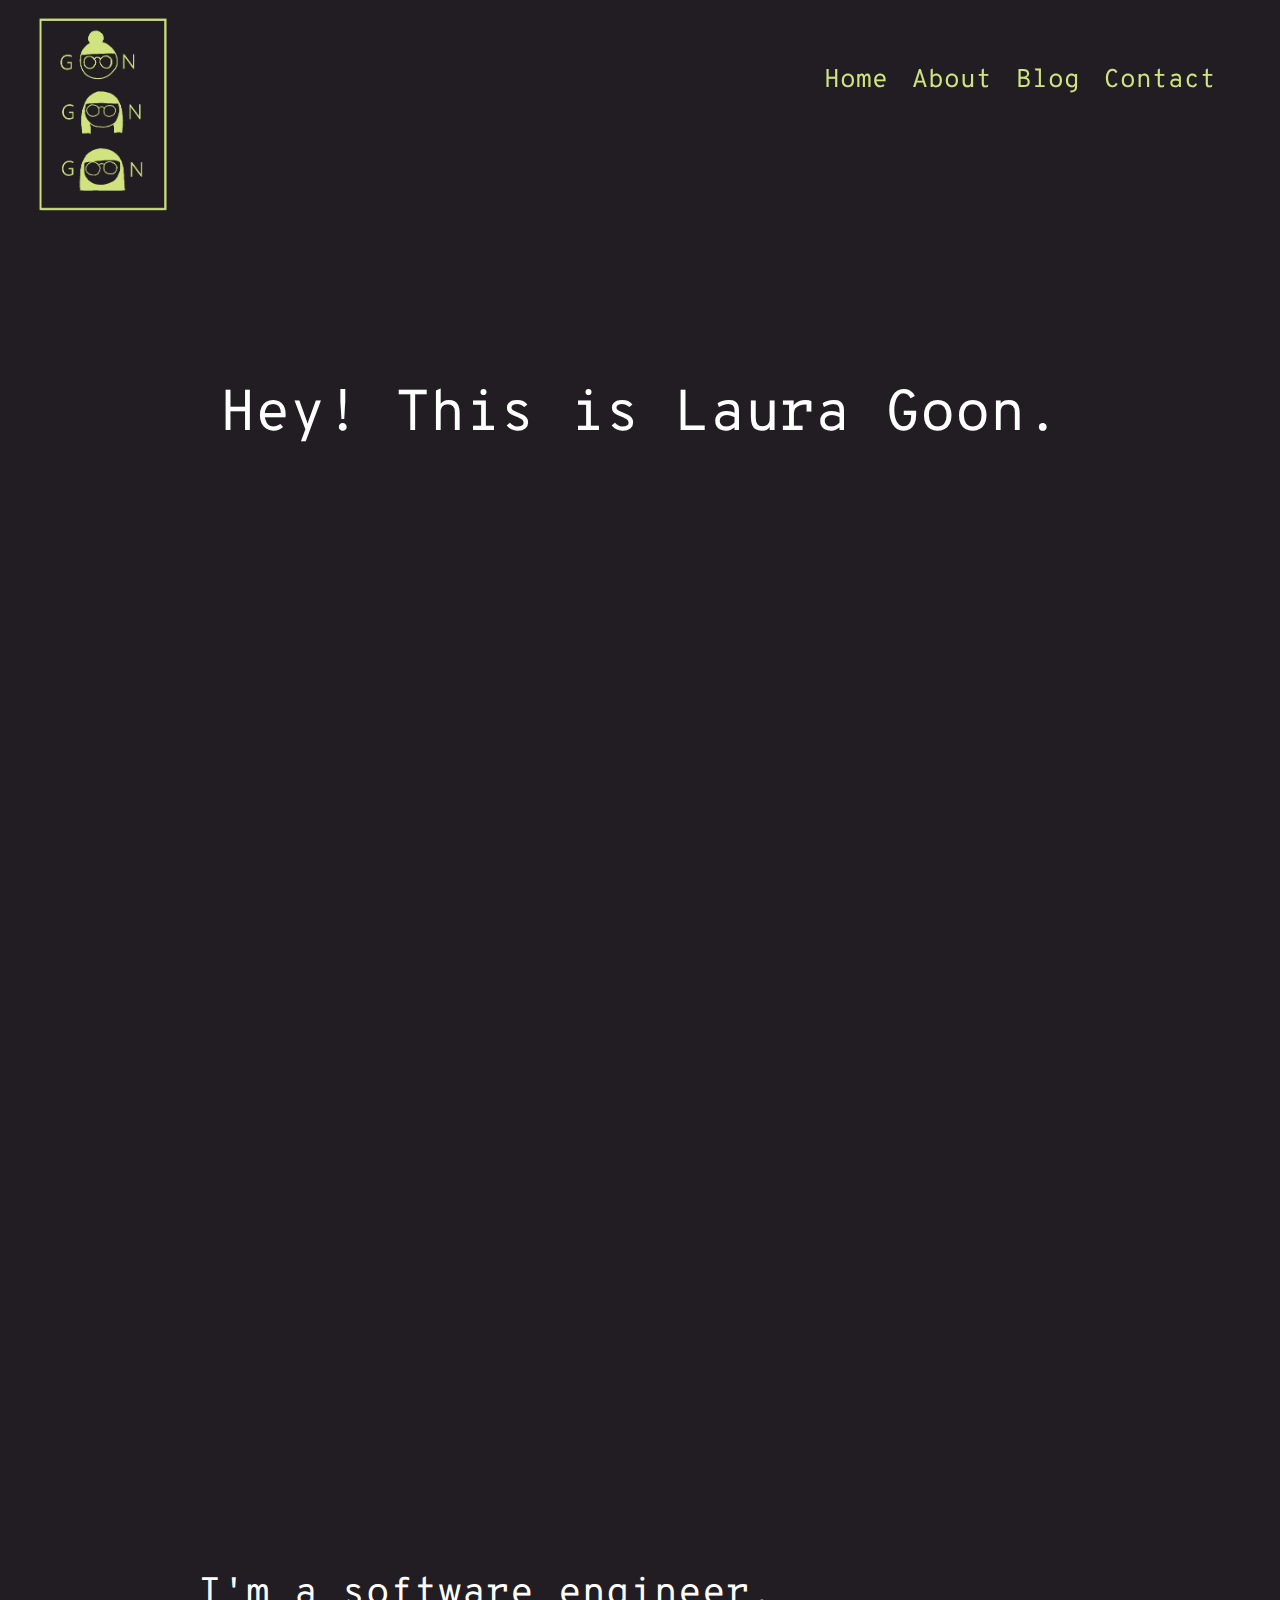
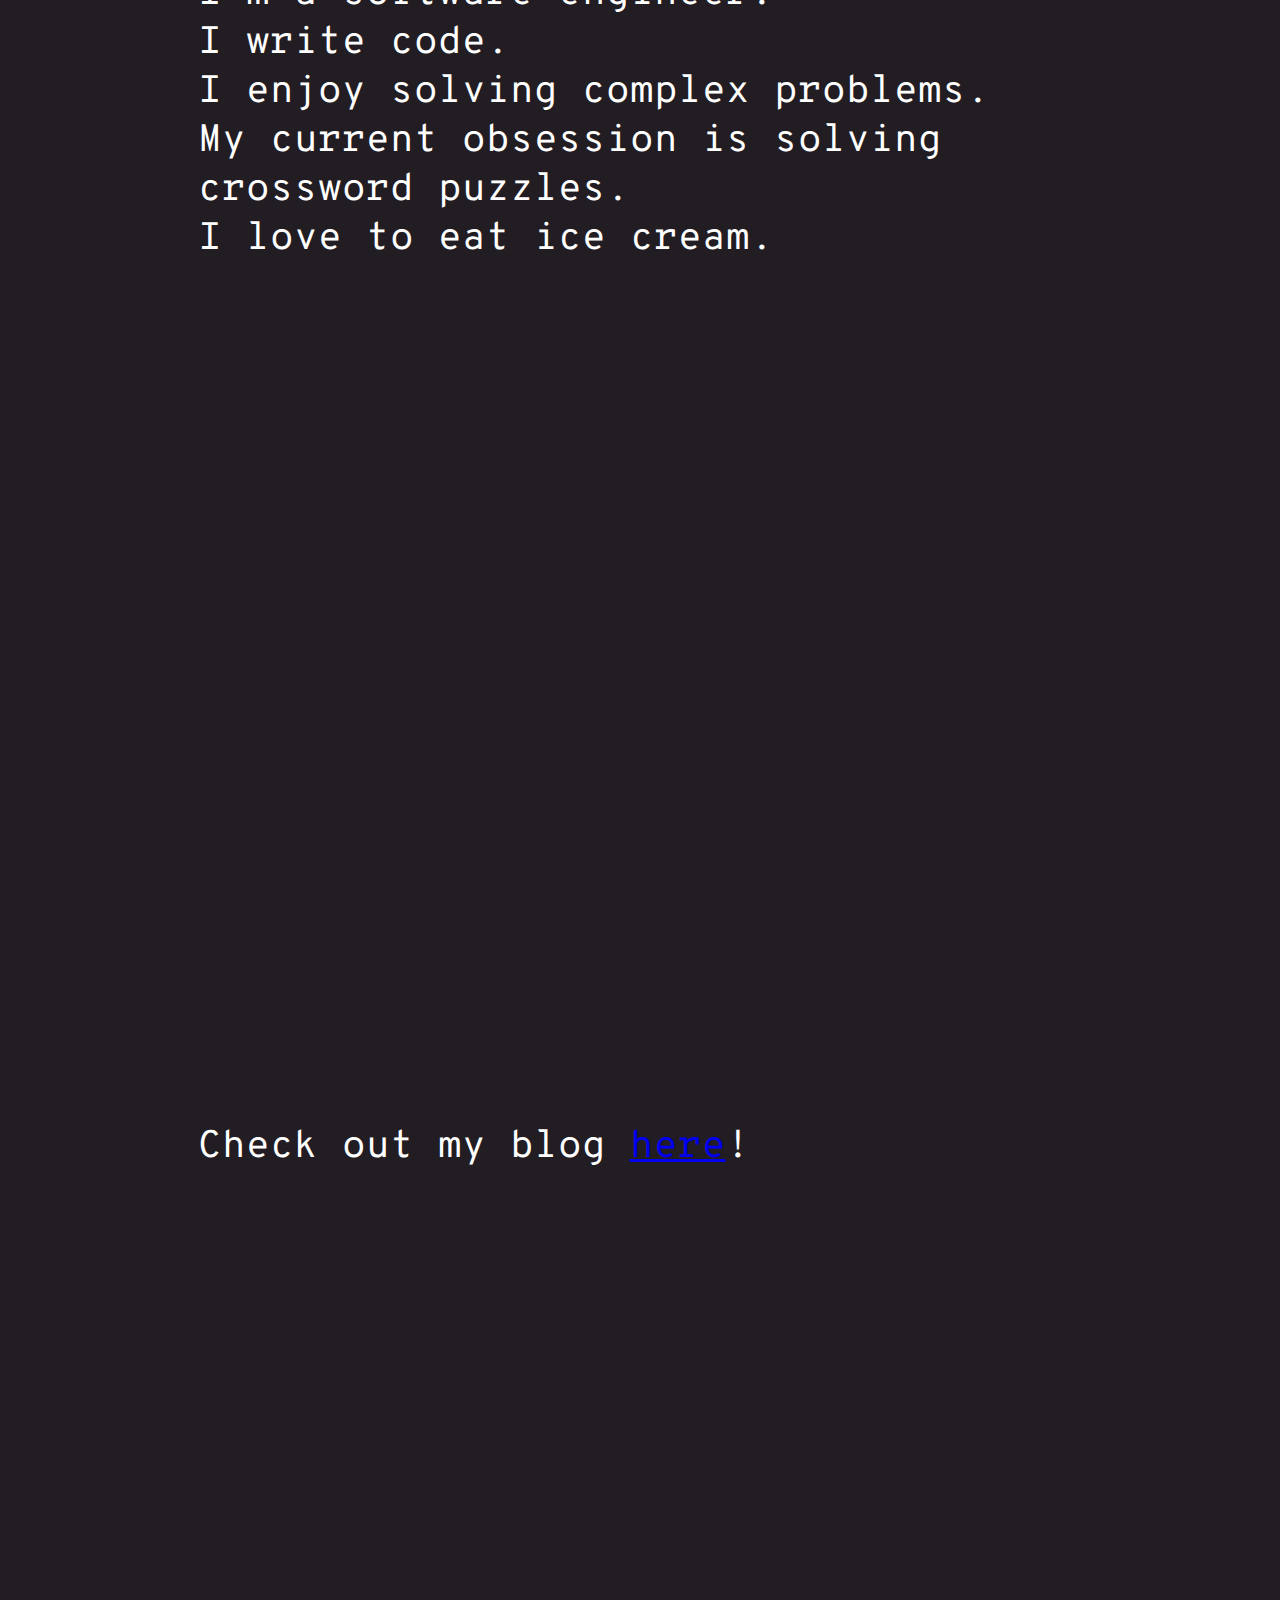
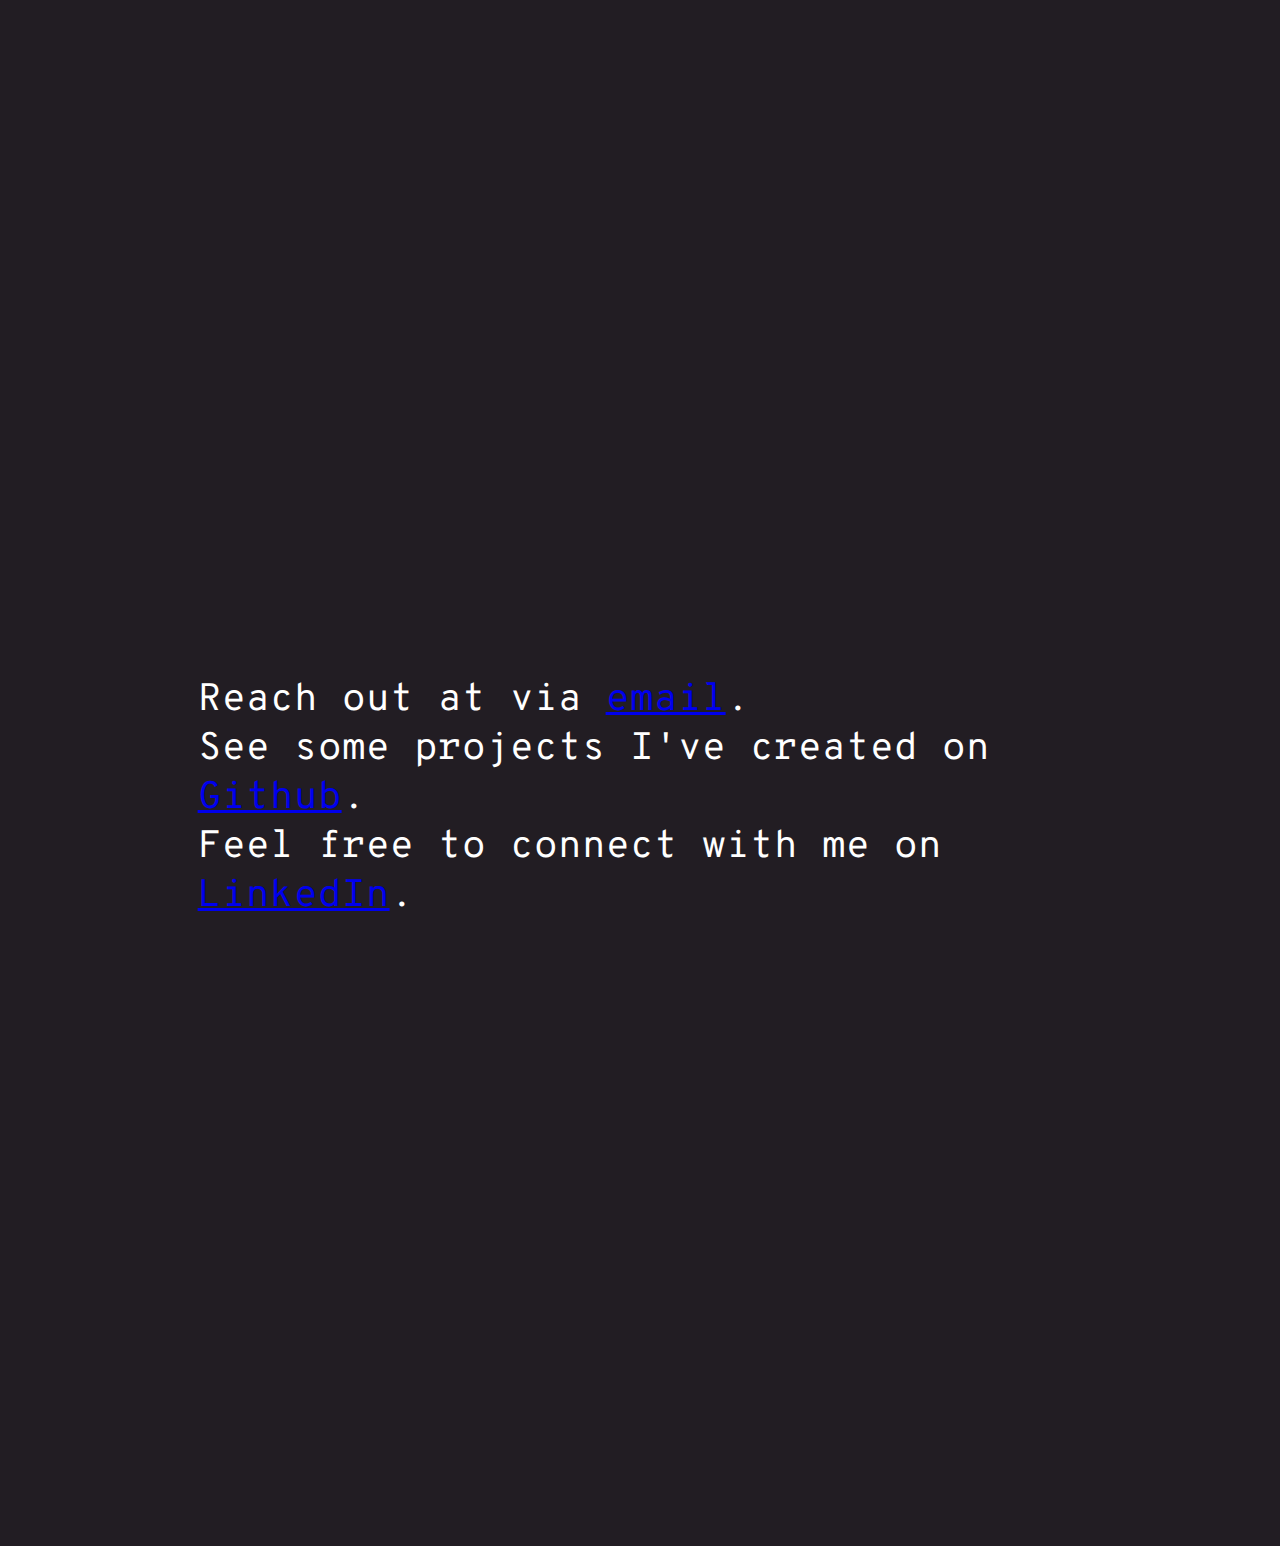
==== index.html @ b8998520 "add blog div and make navbar id" ====
<!doctype html>
<html lang="en">

<head>

    <meta charset="utf-8">
    <meta name="viewport" content="width=device-width, initial-scale=1, shrink-to-fit=no">

    <link rel="stylesheet" type="text/css" href="main.css">

    <link rel="preconnect" href="https://fonts.googleapis.com">
    <link rel="preconnect" href="https://fonts.gstatic.com" crossorigin>
    <link href="https://fonts.googleapis.com/css2?family=Overpass+Mono:wght@400;600&display=swap" rel="stylesheet">

    <link rel="shortcut icon" type="image/png" href="media/favicon.png"/>
    <title>Laura Goon</title>

</head>

<body>

    <div id="header">
        <div id="logo">
            <a href="#"><img src="media/logo_green.png" alt="Laura Goon logo"></a>
        </div>
        <div id="navbar">
            <a href="#">Home</a>
            <a href="#about">About</a>
            <a href="#blog">Blog</a>
            <a href="#contact">Contact</a>
        </div>
    </div>

    <div id="home">
        <p>
            Hey! This is Laura Goon.
        </p>
    </div>

    <div id="about">
        <p>
            I'm a software engineer. <br />
            I write code. <br />
            I enjoy solving complex problems. <br />
            My current obsession is solving crossword puzzles. <br />
            I love to eat ice cream.
        </p>
    </div>

    <div id="blog">
        <p>
            Check out my blog <a href="blog.html">here</a>!
        </p>
    </div>

    <div id="contact">
        <p>
            Reach out at via <a href="mailto:goon.laura@gmail.com">email</a>. <br />
            See some projects I've created on <a href="https://www.github.com/lauragoon/">Github</a>. <br />
            Feel free to connect with me on <a href="https://www.linkedin.com/in/laura-goon/">LinkedIn</a>.
        </p>
    </div>

</body>

</html>
---- main.css ----
html {
	scroll-behavior: smooth;
}

body {
	background-color: #221D23;
}

#header {
	display: flex;
	position: fixed;
	top: 0;
	left: 0;
	right: 0;
}

#logo {
	max-width: 15%;
	flex: 1;
}

#logo img {
	max-width: 99%;
}

#navbar {
	text-align: end;
	word-spacing: 20px;
	padding-top: 5%;
	padding-right: 5%;
	flex: 1;
}

#navbar a {
	color: #D0E37F;
	text-decoration: none;
	font-family: 'Overpass Mono', monospace;
	font-size: 2vw;
}

#navbar a:hover {
	color: #D1603D;
	font-weight: 600;
}

#home {
	display: block;
	height: 100vh;
	margin-top: 30%;
}

#home p {
	color: white;
	font-family: 'Overpass Mono', monospace;
	font-size: 4.5vw;
	text-align: center;
	padding-left: 15%;
	padding-right: 15%;
}

#about {
	display: block;
	height: 100vh;
	padding-top: 20%;
}

#about p {
	color: white;
	font-family: 'Overpass Mono', monospace;
	font-size: 3vw;
	padding-left: 15%;
	padding-right: 15%;
}

#blog {
	display: block;
	height: 100vh;
	padding-top: 20%;
}

#blog p {
	color: white;
	font-family: 'Overpass Mono', monospace;
	font-size: 3vw;
	padding-left: 15%;
	padding-right: 15%;
}

#contact {
	display: block;
	height: 100vh;
	padding-top: 20%;
}

#contact p {
	color: white;
	font-family: 'Overpass Mono', monospace;
	font-size: 3vw;
	padding-left: 15%;
	padding-right: 15%;
}
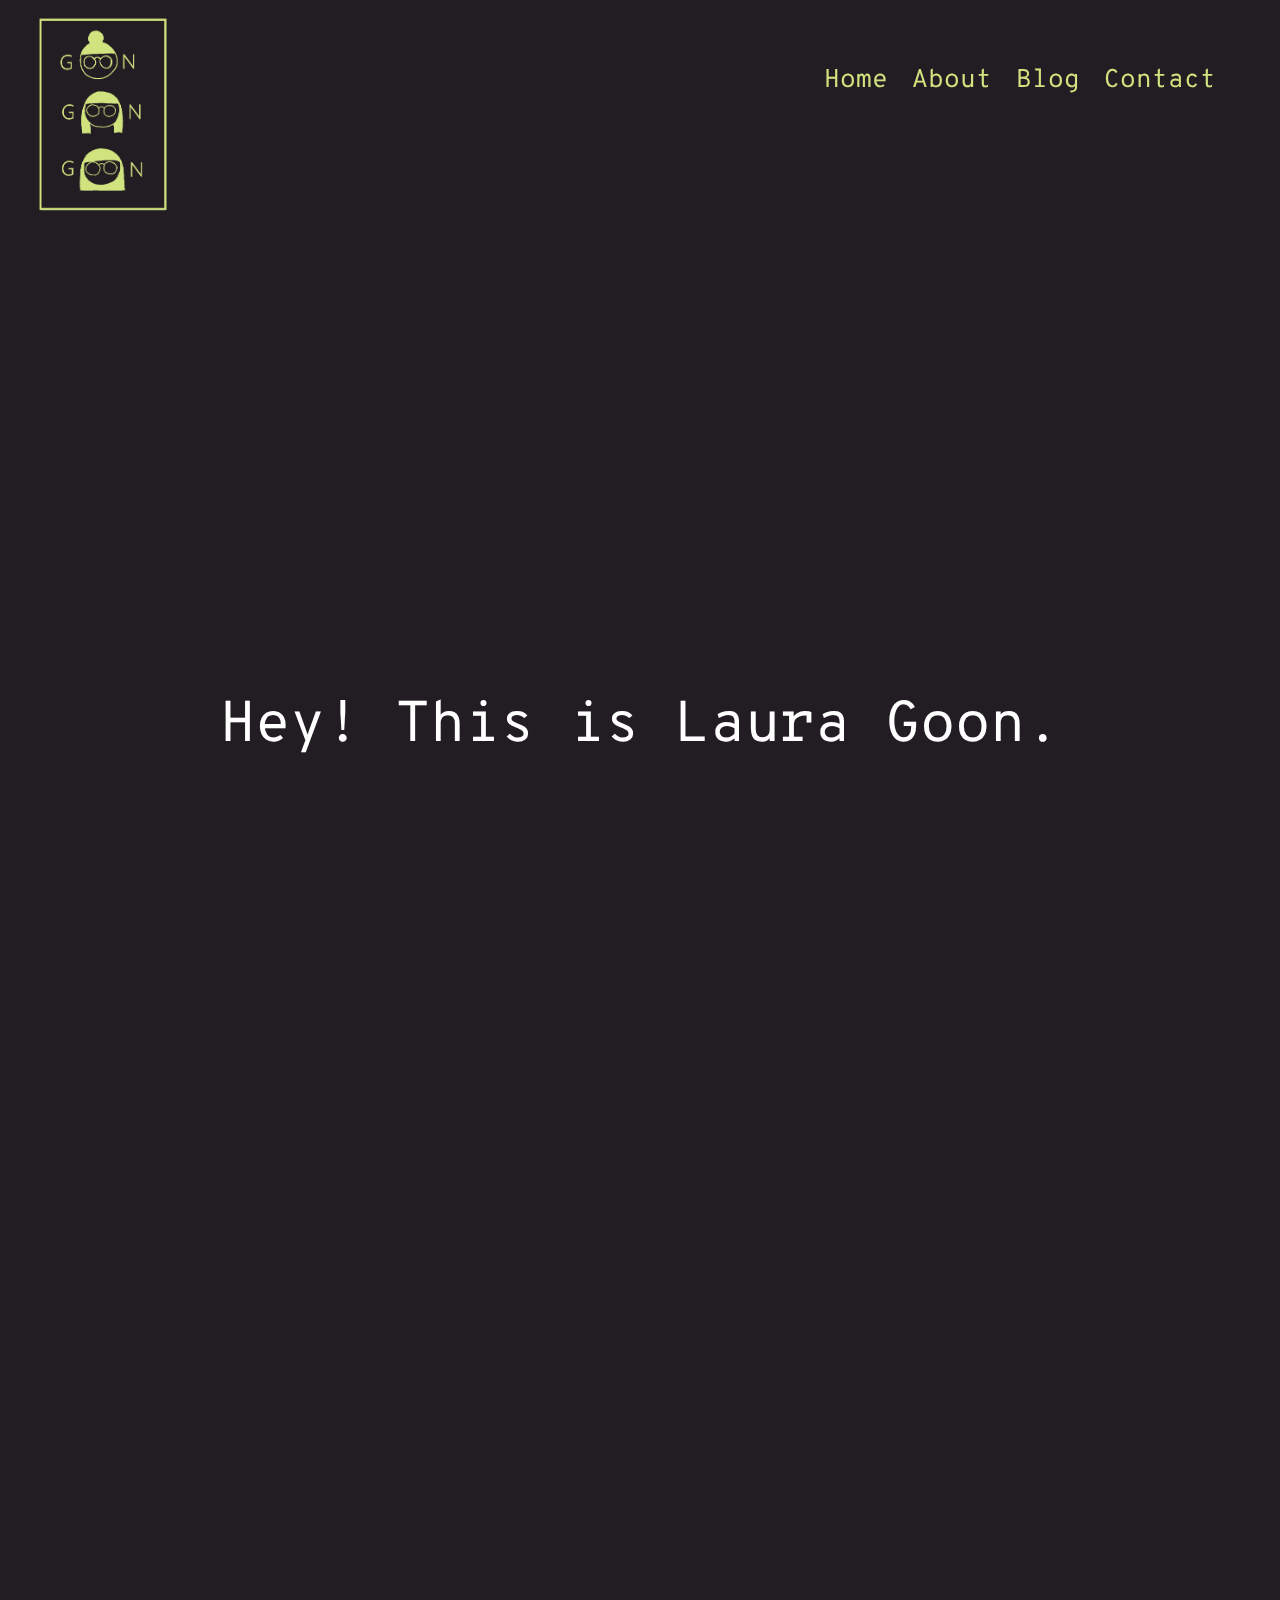
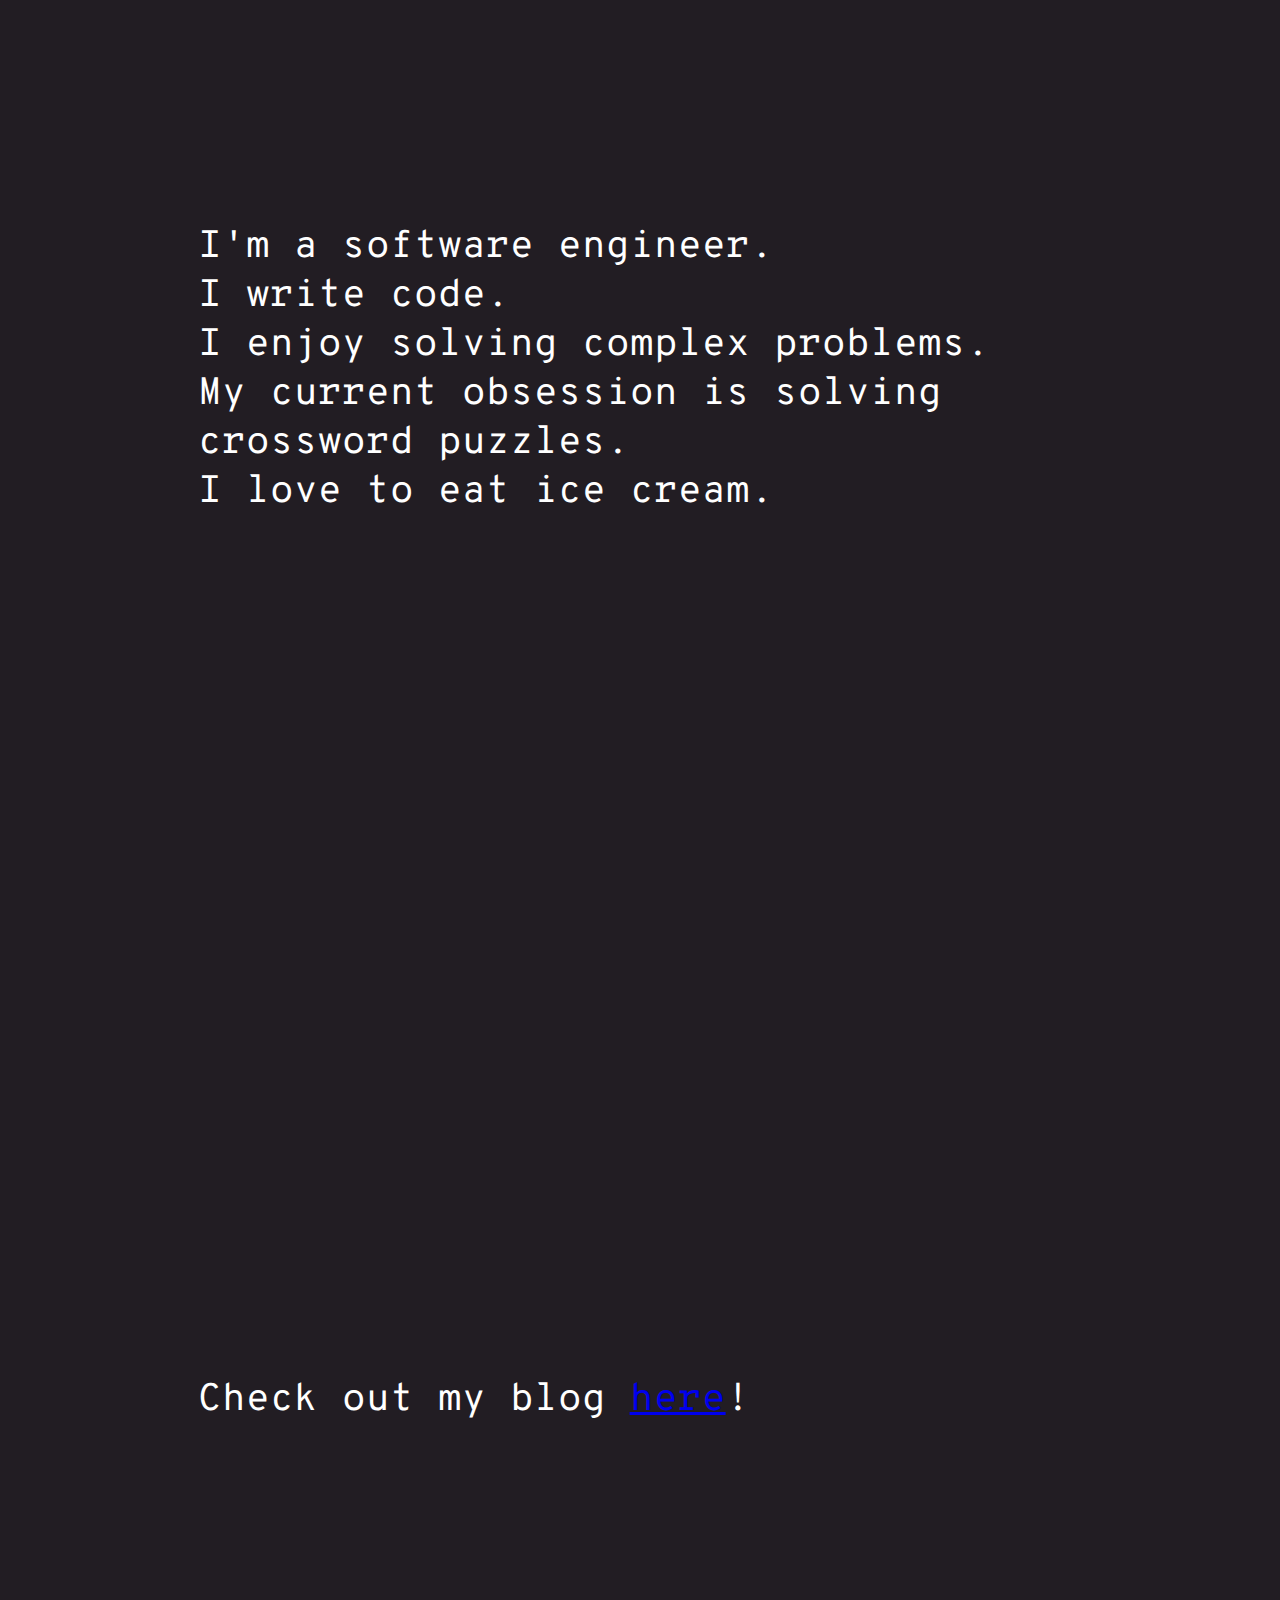
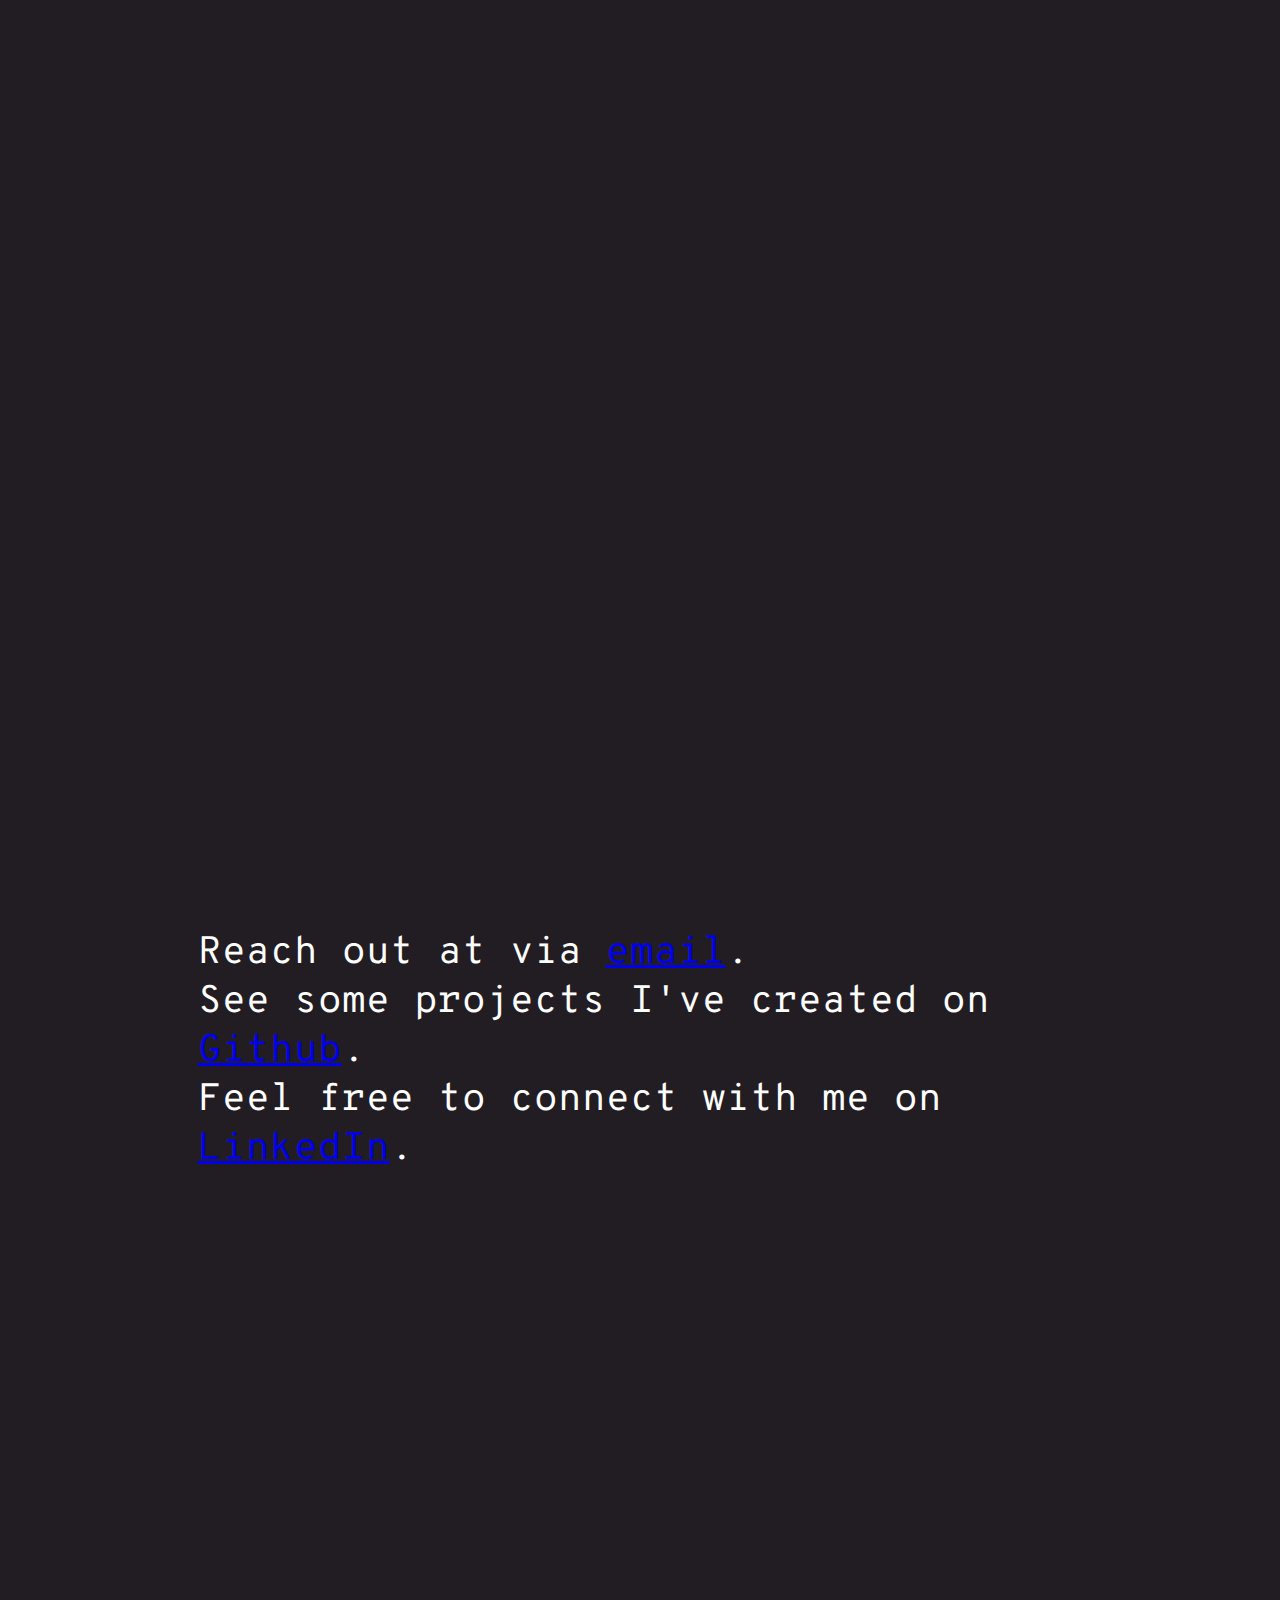
==== commit 68e57609: "consolidate main div css attributes to class" ====
--- a/index.html
+++ b/index.html
@@ -31,13 +31,13 @@
         </div>
     </div>
 
-    <div id="home">
+    <div id="home" class="main-container">
         <p>
             Hey! This is Laura Goon.
         </p>
     </div>
 
-    <div id="about">
+    <div id="about" class="main-container">
         <p>
             I'm a software engineer. <br />
             I write code. <br />
@@ -47,13 +47,13 @@
         </p>
     </div>
 
-    <div id="blog">
+    <div id="blog" class="main-container">
         <p>
             Check out my blog <a href="blog.html">here</a>!
         </p>
     </div>
 
-    <div id="contact">
+    <div id="contact" class="main-container">
         <p>
             Reach out at via <a href="mailto:goon.laura@gmail.com">email</a>. <br />
             See some projects I've created on <a href="https://www.github.com/lauragoon/">Github</a>. <br />
--- a/main.css
+++ b/main.css
@@ -43,28 +43,13 @@
 	font-weight: 600;
 }
 
-#home {
-	display: block;
-	height: 100vh;
-	margin-top: 30%;
-}
-
-#home p {
-	color: white;
-	font-family: 'Overpass Mono', monospace;
-	font-size: 4.5vw;
-	text-align: center;
-	padding-left: 15%;
-	padding-right: 15%;
-}
-
-#about {
+.main-container {
 	display: block;
 	height: 100vh;
 	padding-top: 20%;
 }
 
-#about p {
+.main-container p {
 	color: white;
 	font-family: 'Overpass Mono', monospace;
 	font-size: 3vw;
@@ -72,30 +57,11 @@
 	padding-right: 15%;
 }
 
-#blog {
-	display: block;
-	height: 100vh;
-	padding-top: 20%;
+#home {
+	margin-top: 30%;
 }
 
-#blog p {
-	color: white;
-	font-family: 'Overpass Mono', monospace;
-	font-size: 3vw;
-	padding-left: 15%;
-	padding-right: 15%;
-}
-
-#contact {
-	display: block;
-	height: 100vh;
-	padding-top: 20%;
-}
-
-#contact p {
-	color: white;
-	font-family: 'Overpass Mono', monospace;
-	font-size: 3vw;
-	padding-left: 15%;
-	padding-right: 15%;
+#home p {
+	font-size: 4.5vw;
+	text-align: center;
 }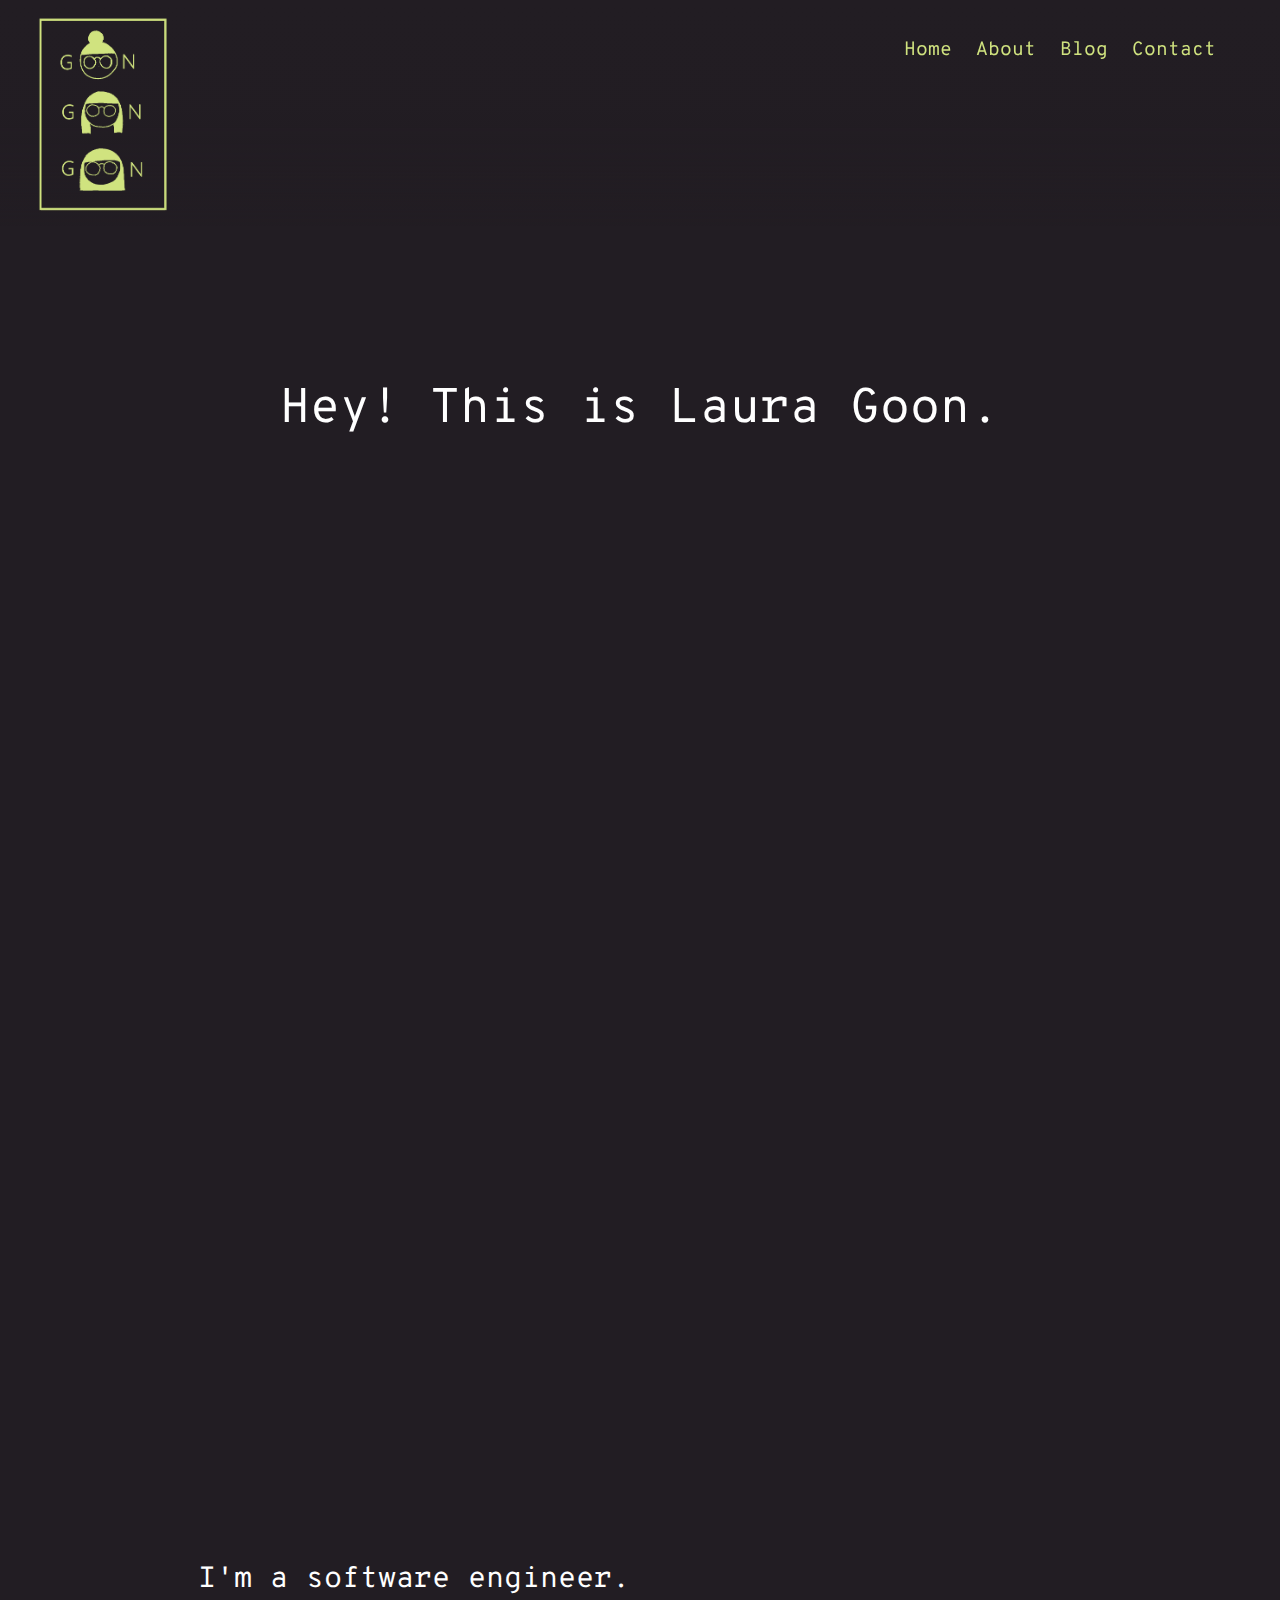
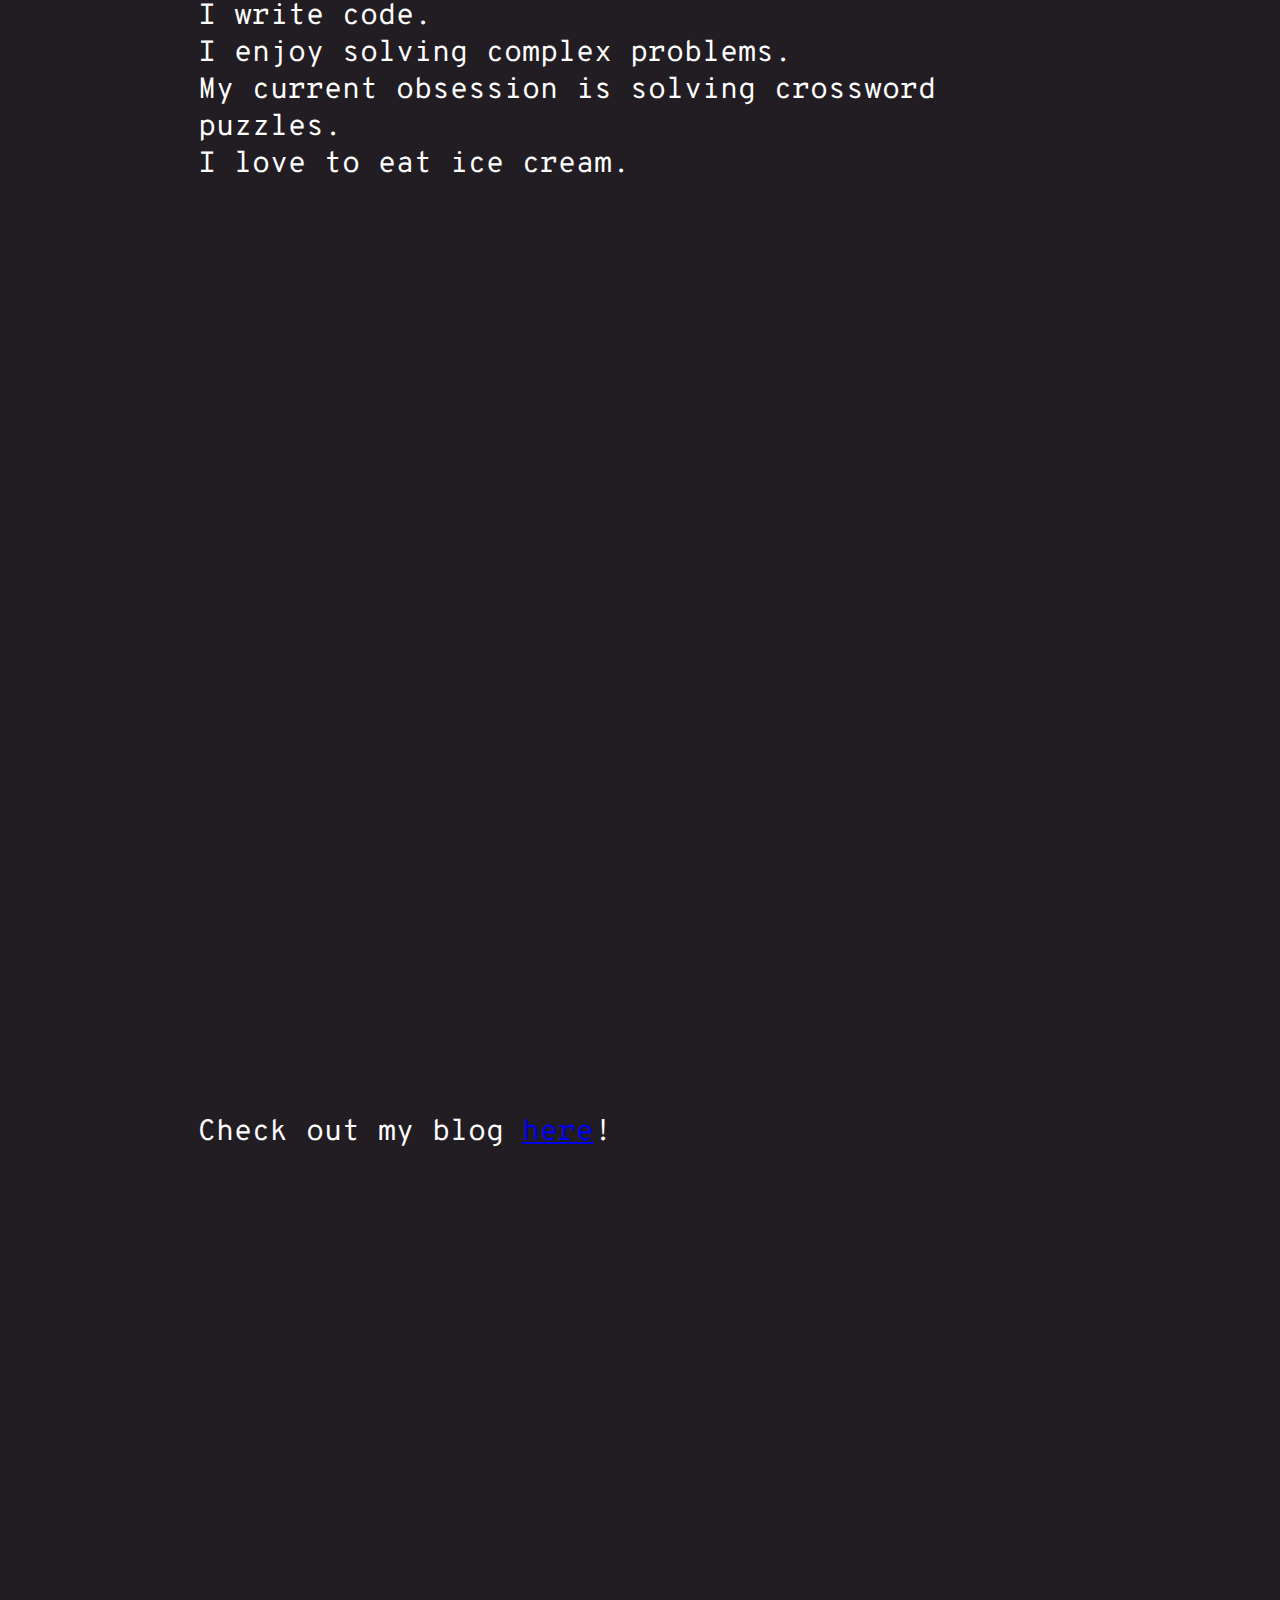
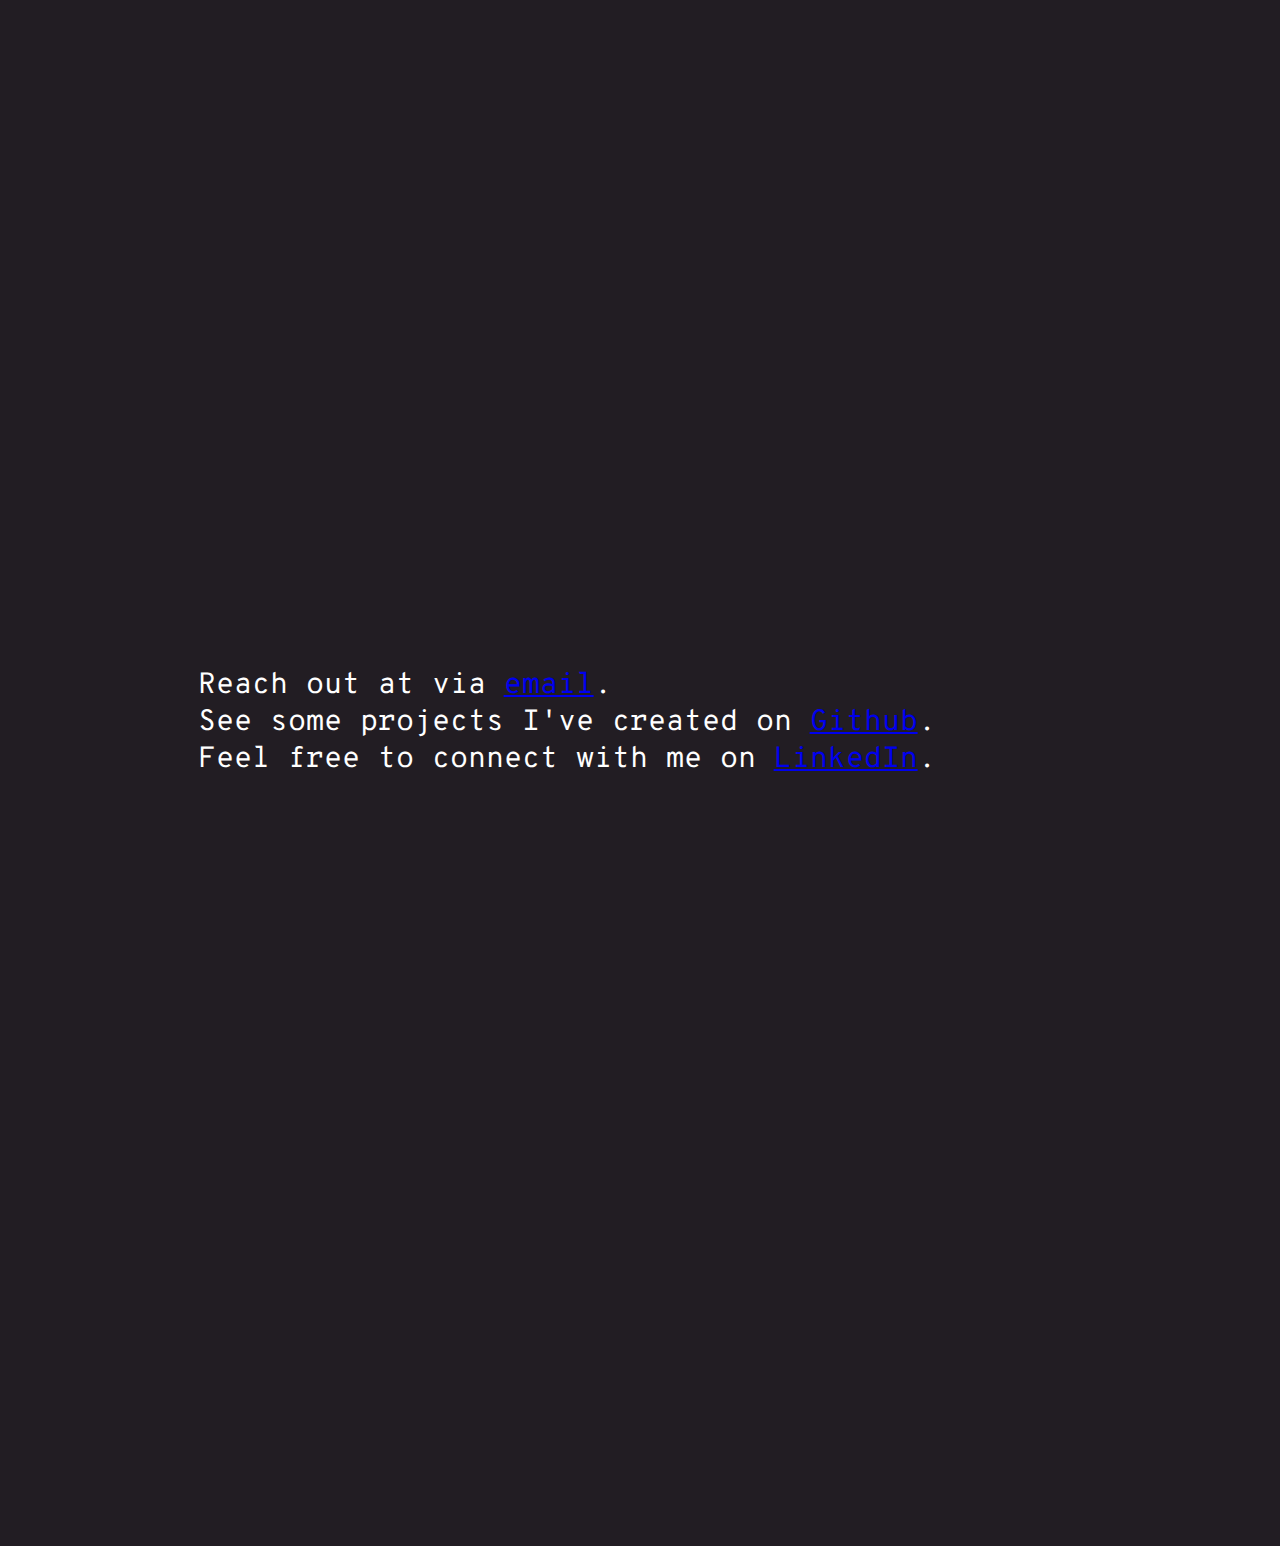
==== commit eae5c802: "contact links open in new tab" ====
--- a/index.html
+++ b/index.html
@@ -55,9 +55,9 @@
 
     <div id="contact" class="main-container">
         <p>
-            Reach out at via <a href="mailto:goon.laura@gmail.com">email</a>. <br />
-            See some projects I've created on <a href="https://www.github.com/lauragoon/">Github</a>. <br />
-            Feel free to connect with me on <a href="https://www.linkedin.com/in/laura-goon/">LinkedIn</a>.
+            Reach out at via <a href="mailto:goon.laura@gmail.com" target="_blank">email</a>. <br />
+            See some projects I've created on <a href="https://www.github.com/lauragoon/" target="_blank">Github</a>. <br />
+            Feel free to connect with me on <a href="https://www.linkedin.com/in/laura-goon/" target="_blank">LinkedIn</a>.
         </p>
     </div>
 
--- a/main.css
+++ b/main.css
@@ -12,6 +12,7 @@
 	top: 0;
 	left: 0;
 	right: 0;
+	background: linear-gradient(rgba(34, 29, 35, 100), 90%, rgba(34, 29, 35, 0));
 }
 
 #logo {
@@ -26,7 +27,7 @@
 #navbar {
 	text-align: end;
 	word-spacing: 20px;
-	padding-top: 5%;
+	padding-top: 3%;
 	padding-right: 5%;
 	flex: 1;
 }
@@ -35,7 +36,7 @@
 	color: #D0E37F;
 	text-decoration: none;
 	font-family: 'Overpass Mono', monospace;
-	font-size: 2vw;
+	font-size: 1.5vw;
 }
 
 #navbar a:hover {
@@ -52,16 +53,64 @@
 .main-container p {
 	color: white;
 	font-family: 'Overpass Mono', monospace;
-	font-size: 3vw;
+	font-size: 2.3vw;
 	padding-left: 15%;
 	padding-right: 15%;
 }
 
 #home {
 	margin-top: 30%;
+	padding-top: 0;
 }
 
 #home p {
-	font-size: 4.5vw;
+	font-size: 3.8vw;
 	text-align: center;
+}
+
+.blog-container {
+	display: block;
+	margin-top: 20%;
+}
+
+.blog-container * {
+	color: white;
+	font-family: 'Roboto', sans-serif;
+	font-size: 1vw;
+	font-weight: 300;
+	padding-left: 15%;
+	padding-right: 15%;
+}
+
+.blog-container .blog-container-date {
+	border-bottom: 1px solid white;
+	font-family: 'Overpass Mono', monospace;
+}
+
+.blog-container h1 {
+	font-size: 1.7vw;
+	font-weight: 500;
+}
+
+.blog-container h2 {
+	font-size: 1.5vw;
+	font-weight: 400;
+}
+
+.blog-container h3 {
+	font-size: 1.3vw;
+	font-weight: 400;
+}
+
+.blog-container .blog-container-quote {
+	margin-left: 15%;
+	padding-left: 2%;
+	border-left: 0.5px solid white;
+	font-style: italic;
+	font-weight: 100;
+}
+
+.blog-container ul li {
+	padding-left: 1%;
+	padding-right: 0%;
 }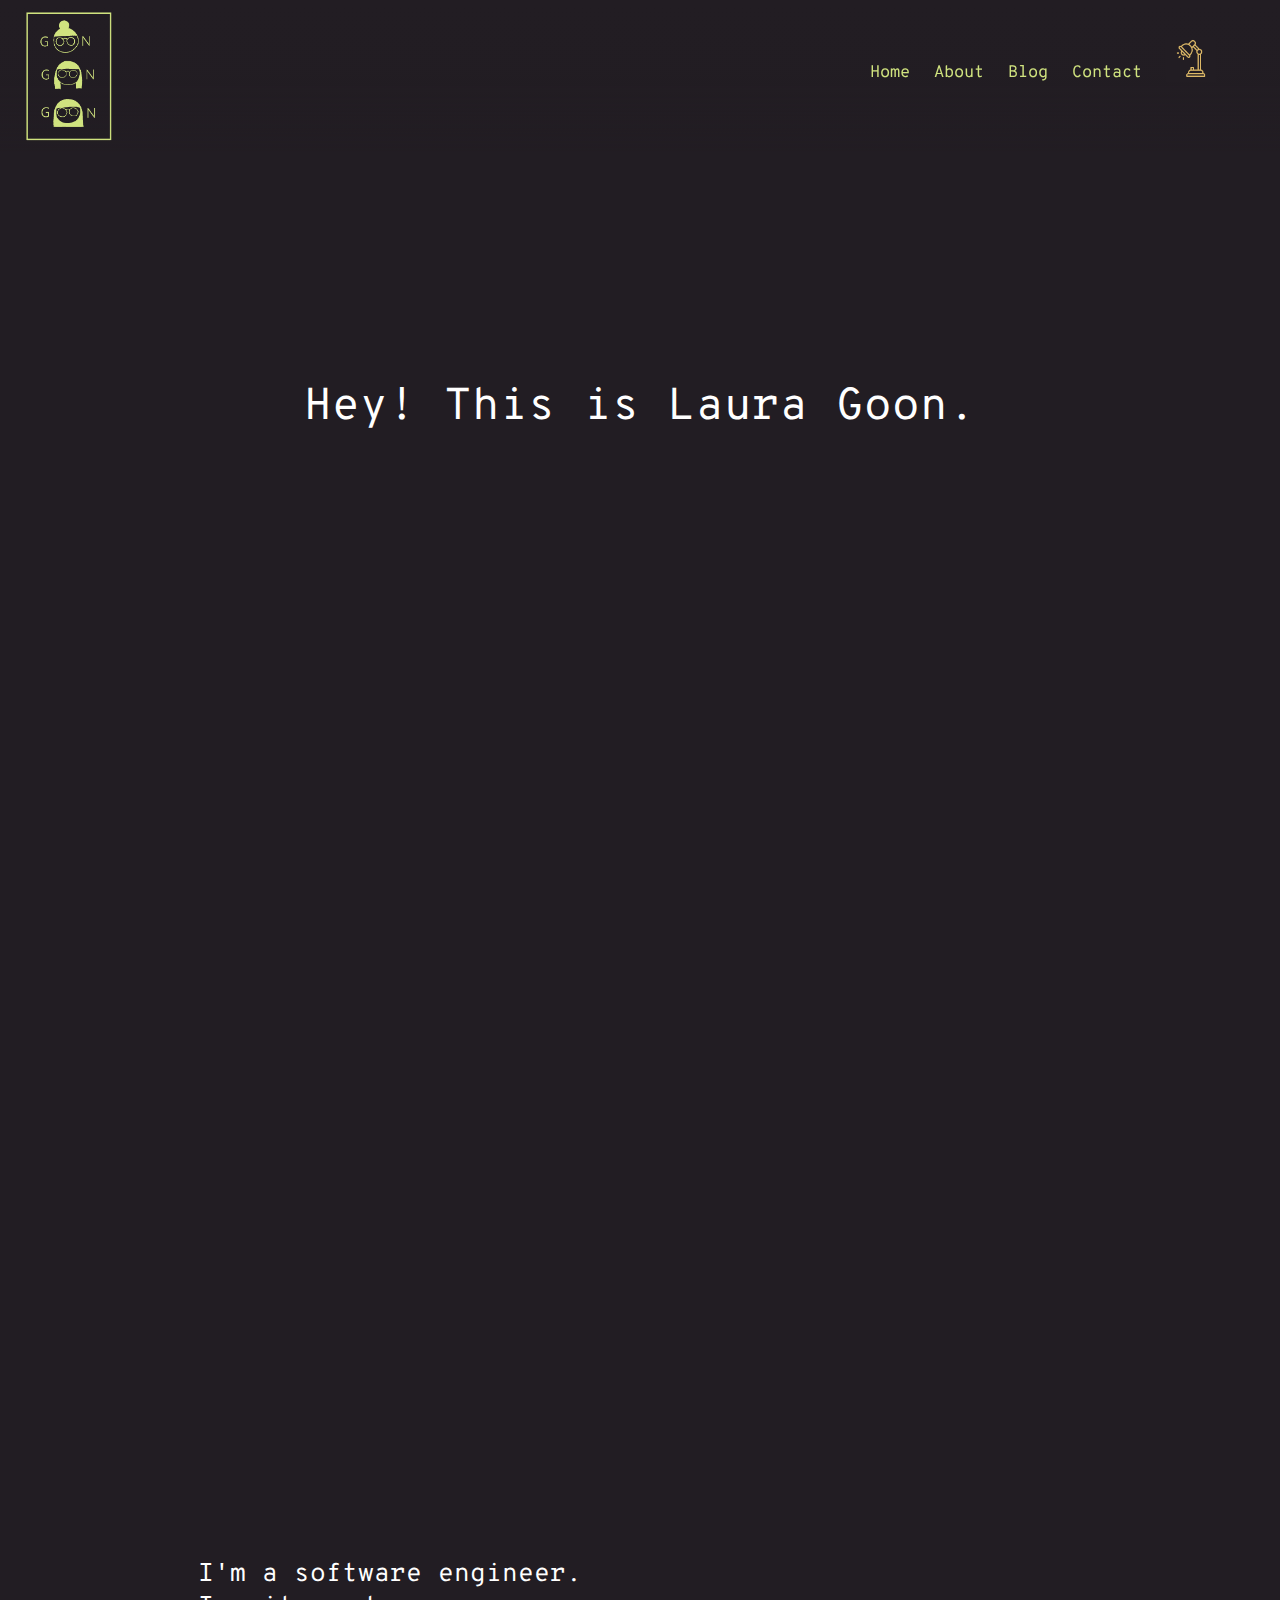
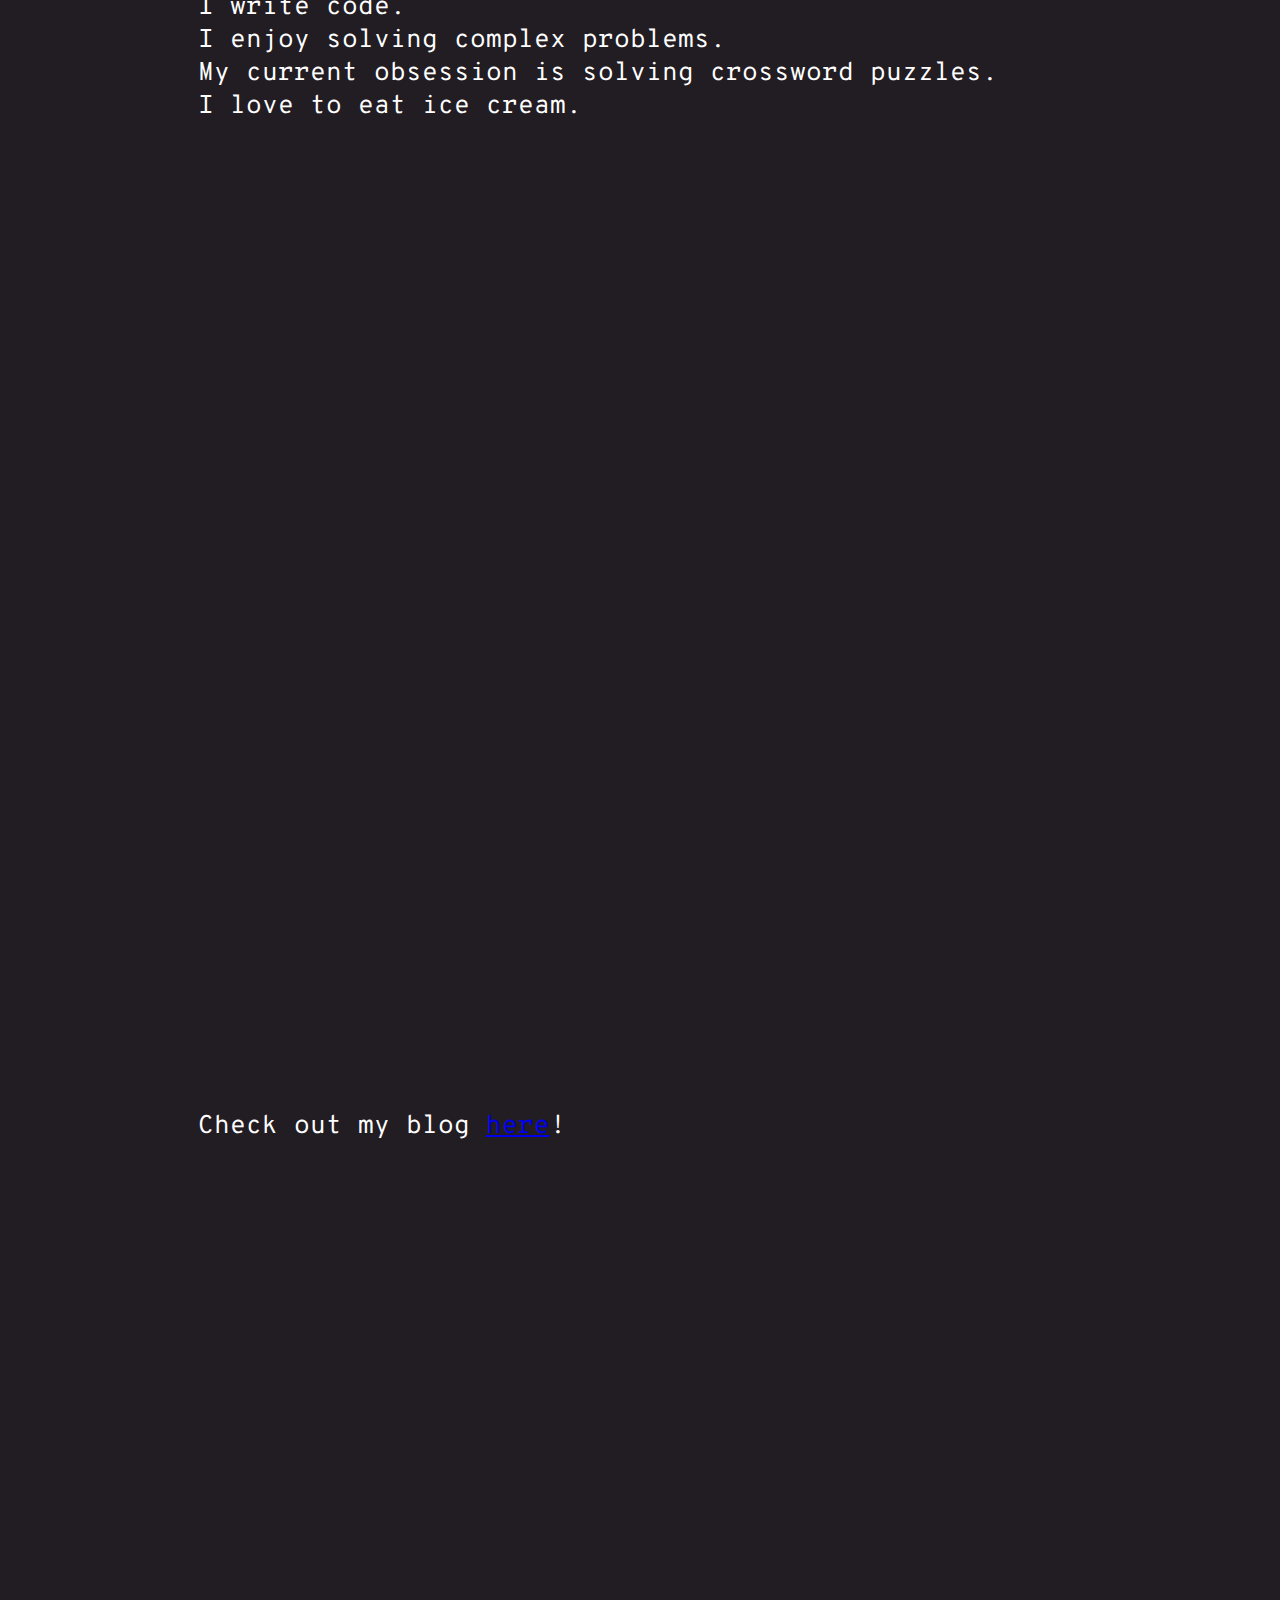
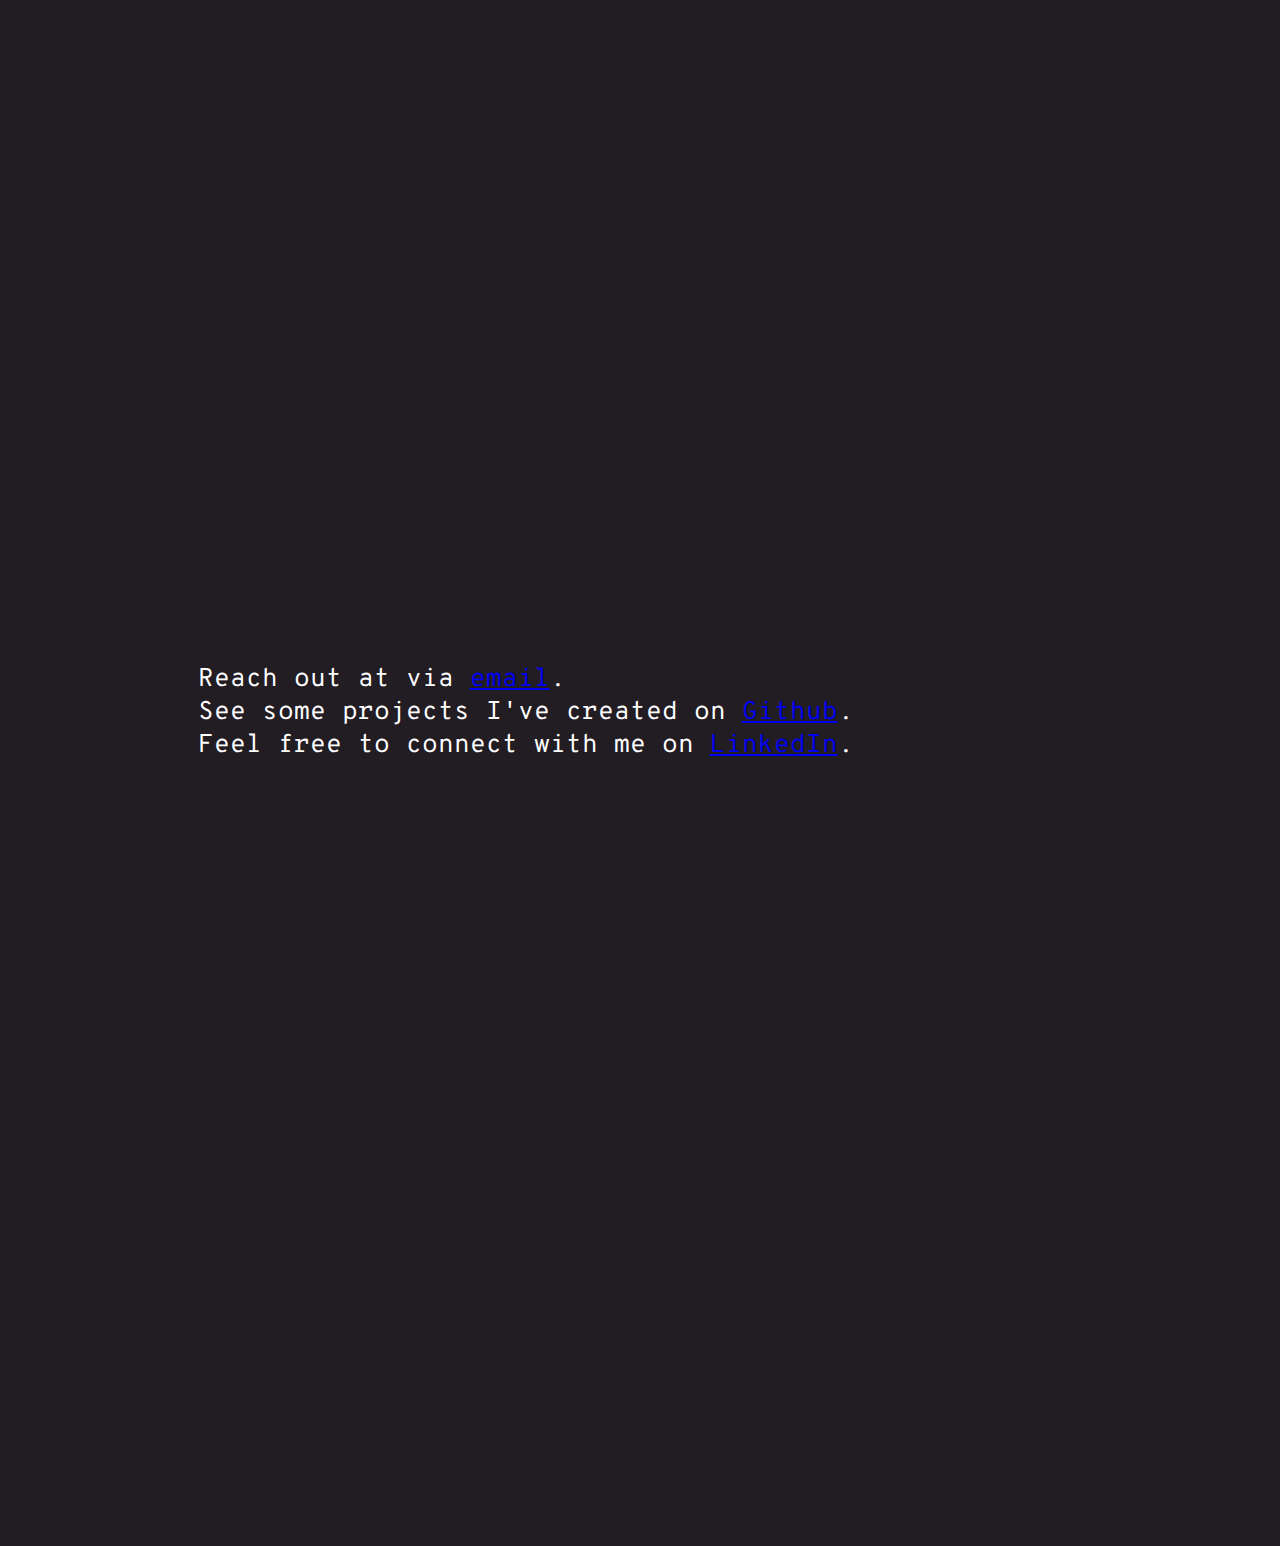
==== commit 413c422c: "initial theme switcher" ====
--- a/index.html
+++ b/index.html
@@ -28,6 +28,9 @@
             <a href="#about">About</a>
             <a href="#blog">Blog</a>
             <a href="#contact">Contact</a>
+            <button id="theme-switch" onclick="switchMode()">
+                <img src="media/lamp.png" alt="sun">
+            </button>
         </div>
     </div>
 
@@ -61,6 +64,21 @@
         </p>
     </div>
 
+    <script>
+        function switchMode()
+        {
+
+            if (document.body.backgroundColor === "rgb(34, 29, 35)")
+            {
+                document.documentElement.setAttribute('data-theme', 'light');
+            }
+            else
+            {
+                document.documentElement.setAttribute('data-theme', 'dark');
+            }
+        }
+    </script>
+
 </body>
 
 </html>--- a/main.css
+++ b/main.css
@@ -2,8 +2,24 @@
 	scroll-behavior: smooth;
 }
 
+:root {
+    --bg-color: #221D23;
+	--bg-transparent-color: rgba(34, 29, 35, 0);
+	--header-color: #D0E37F;
+    --hover-color: #D1603D;
+    --font-color: white;
+}
+
+[data-theme="light"] {
+    --bg-color: #F2E8CF;
+	--bg-transparent-color: rgba(242, 232, 207, 0);
+	--header-color: #386641;
+    --hover-color: #BC4749;
+    --font-color: #221D23;
+}
+
 body {
-	background-color: #221D23;
+	background-color: var(--bg-color);
 }
 
 #header {
@@ -12,11 +28,11 @@
 	top: 0;
 	left: 0;
 	right: 0;
-	background: linear-gradient(rgba(34, 29, 35, 100), 90%, rgba(34, 29, 35, 0));
+	background: linear-gradient(var(--bg-color), 90%, var(--bg-transparent-color));
 }
 
 #logo {
-	max-width: 15%;
+	max-width: 10%;
 	flex: 1;
 }
 
@@ -33,15 +49,29 @@
 }
 
 #navbar a {
-	color: #D0E37F;
+	color: var(--header-color);
 	text-decoration: none;
 	font-family: 'Overpass Mono', monospace;
-	font-size: 1.5vw;
+	font-size: 1.3vw;
 }
 
 #navbar a:hover {
-	color: #D1603D;
+	color: var(--hover-color);
 	font-weight: 600;
+}
+
+#navbar button {
+	border: none;
+	background-color: var(--bg-color);
+}
+
+#navbar button:hover {
+	cursor: pointer;
+}
+
+#navbar button img {
+	height: 3vw;
+	width: auto;
 }
 
 .main-container {
@@ -51,9 +81,9 @@
 }
 
 .main-container p {
-	color: white;
+	color: var(--font-color);
 	font-family: 'Overpass Mono', monospace;
-	font-size: 2.3vw;
+	font-size: 2vw;
 	padding-left: 15%;
 	padding-right: 15%;
 }
@@ -64,7 +94,7 @@
 }
 
 #home p {
-	font-size: 3.8vw;
+	font-size: 3.5vw;
 	text-align: center;
 }
 
@@ -74,7 +104,7 @@
 }
 
 .blog-container * {
-	color: white;
+	color: var(--font-color);
 	font-family: 'Roboto', sans-serif;
 	font-size: 1vw;
 	font-weight: 300;
@@ -83,7 +113,7 @@
 }
 
 .blog-container .blog-container-date {
-	border-bottom: 1px solid white;
+	border-bottom: 1px solid var(--font-color);
 	font-family: 'Overpass Mono', monospace;
 }
 
@@ -105,7 +135,7 @@
 .blog-container .blog-container-quote {
 	margin-left: 15%;
 	padding-left: 2%;
-	border-left: 0.5px solid white;
+	border-left: 0.5px solid var(--font-color);
 	font-style: italic;
 	font-weight: 100;
 }
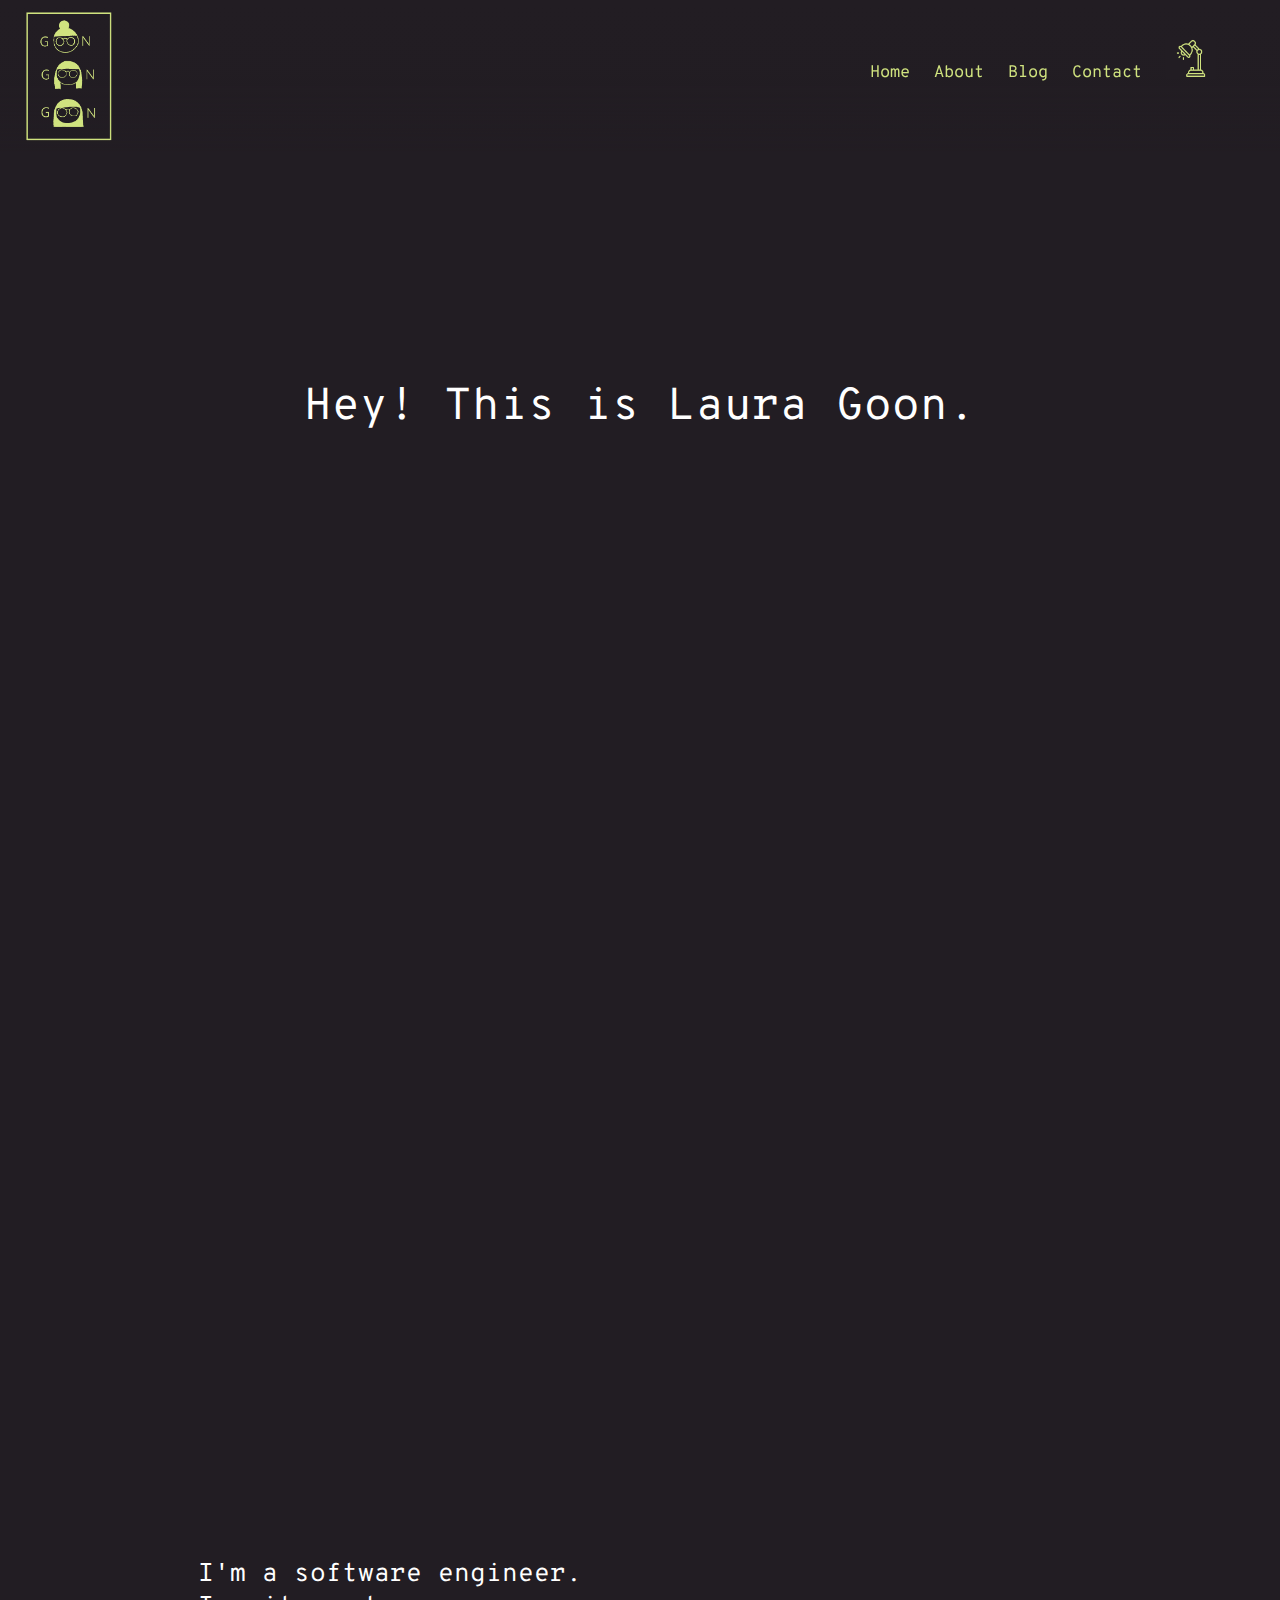
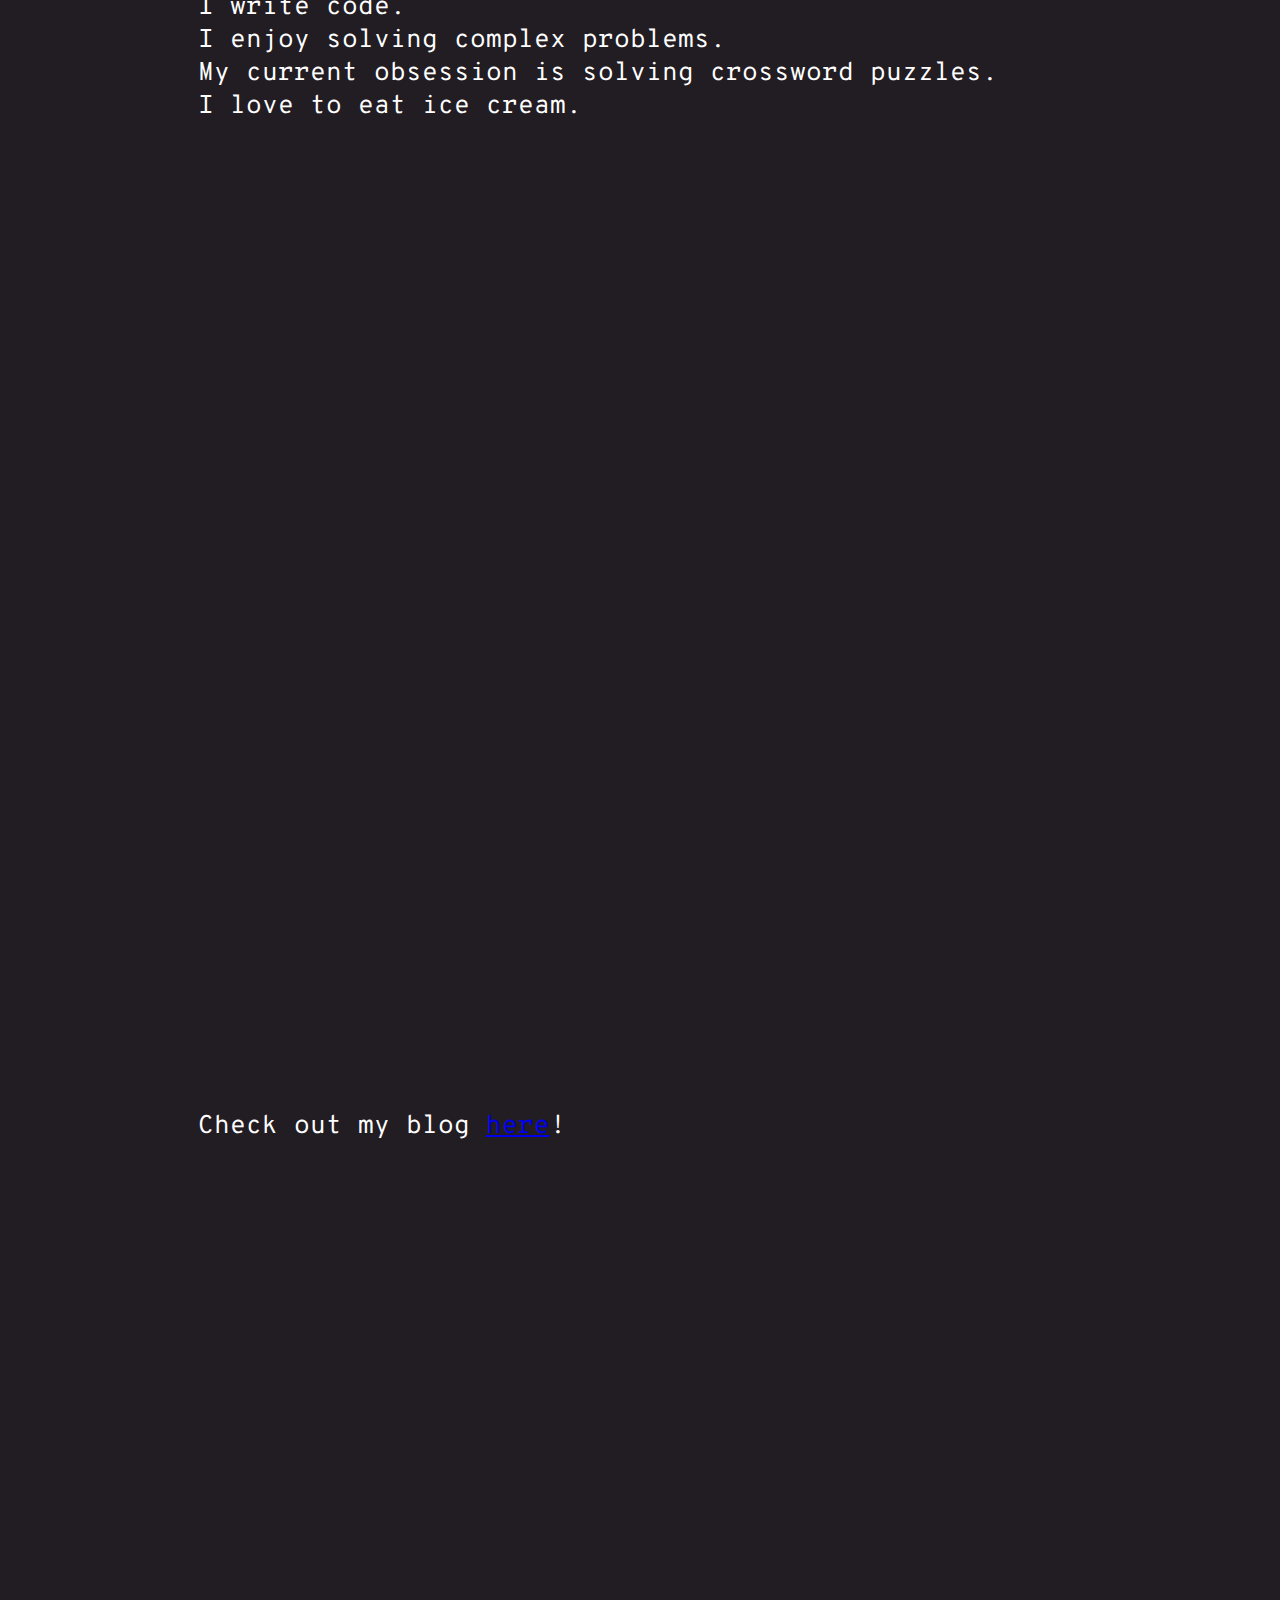
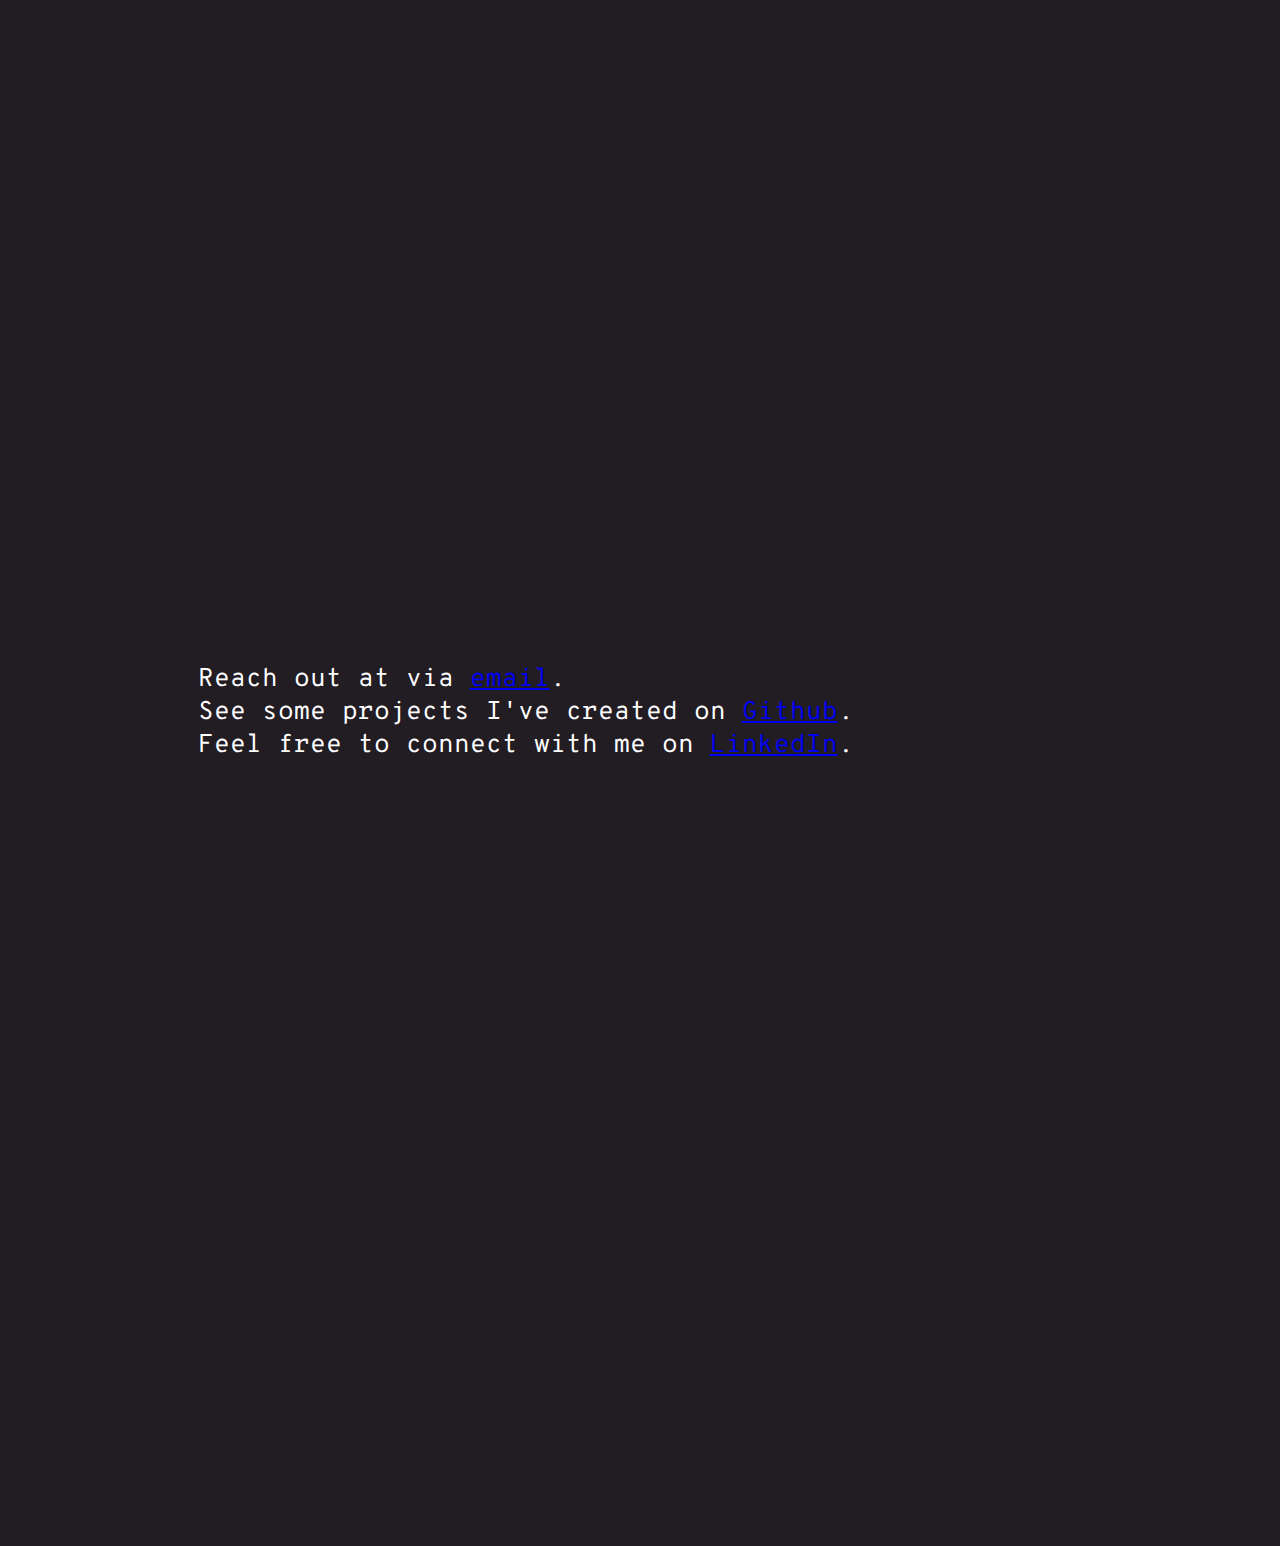
==== commit 17ba3ecc: "logo and lamp matches header color and hover color" ====
--- a/index.html
+++ b/index.html
@@ -7,6 +7,7 @@
     <meta name="viewport" content="width=device-width, initial-scale=1, shrink-to-fit=no">
 
     <link rel="stylesheet" type="text/css" href="main.css">
+    <script src="main.js"></script> 
 
     <link rel="preconnect" href="https://fonts.googleapis.com">
     <link rel="preconnect" href="https://fonts.gstatic.com" crossorigin>
@@ -21,7 +22,7 @@
 
     <div id="header">
         <div id="logo">
-            <a href="#"><img src="media/logo_green.png" alt="Laura Goon logo"></a>
+            <a href="#"><img id="logo-img" src="media/logo-for-dark.png" alt="Laura Goon logo"></a>
         </div>
         <div id="navbar">
             <a href="#">Home</a>
@@ -29,7 +30,8 @@
             <a href="#blog">Blog</a>
             <a href="#contact">Contact</a>
             <button id="theme-switch" onclick="switchMode()">
-                <img src="media/lamp.png" alt="sun">
+                <img id="theme-switch-img-hover" src="media/lamp-for-dark-hover.png" alt="lamp" />
+                <img id="theme-switch-img-default" src="media/lamp-for-dark.png" alt="lamp" />
             </button>
         </div>
     </div>
@@ -64,21 +66,6 @@
         </p>
     </div>
 
-    <script>
-        function switchMode()
-        {
-
-            if (document.body.backgroundColor === "rgb(34, 29, 35)")
-            {
-                document.documentElement.setAttribute('data-theme', 'light');
-            }
-            else
-            {
-                document.documentElement.setAttribute('data-theme', 'dark');
-            }
-        }
-    </script>
-
 </body>
 
 </html>--- a/main.css
+++ b/main.css
@@ -74,6 +74,14 @@
 	width: auto;
 }
 
+#navbar #theme-switch-img-hover, #theme-switch:hover #theme-switch-img-default {
+	display: none;
+ }
+
+#navbar #theme-switch-img-default, #theme-switch:hover #theme-switch-img-hover {
+	display: block;
+ }
+
 .main-container {
 	display: block;
 	height: 100vh;
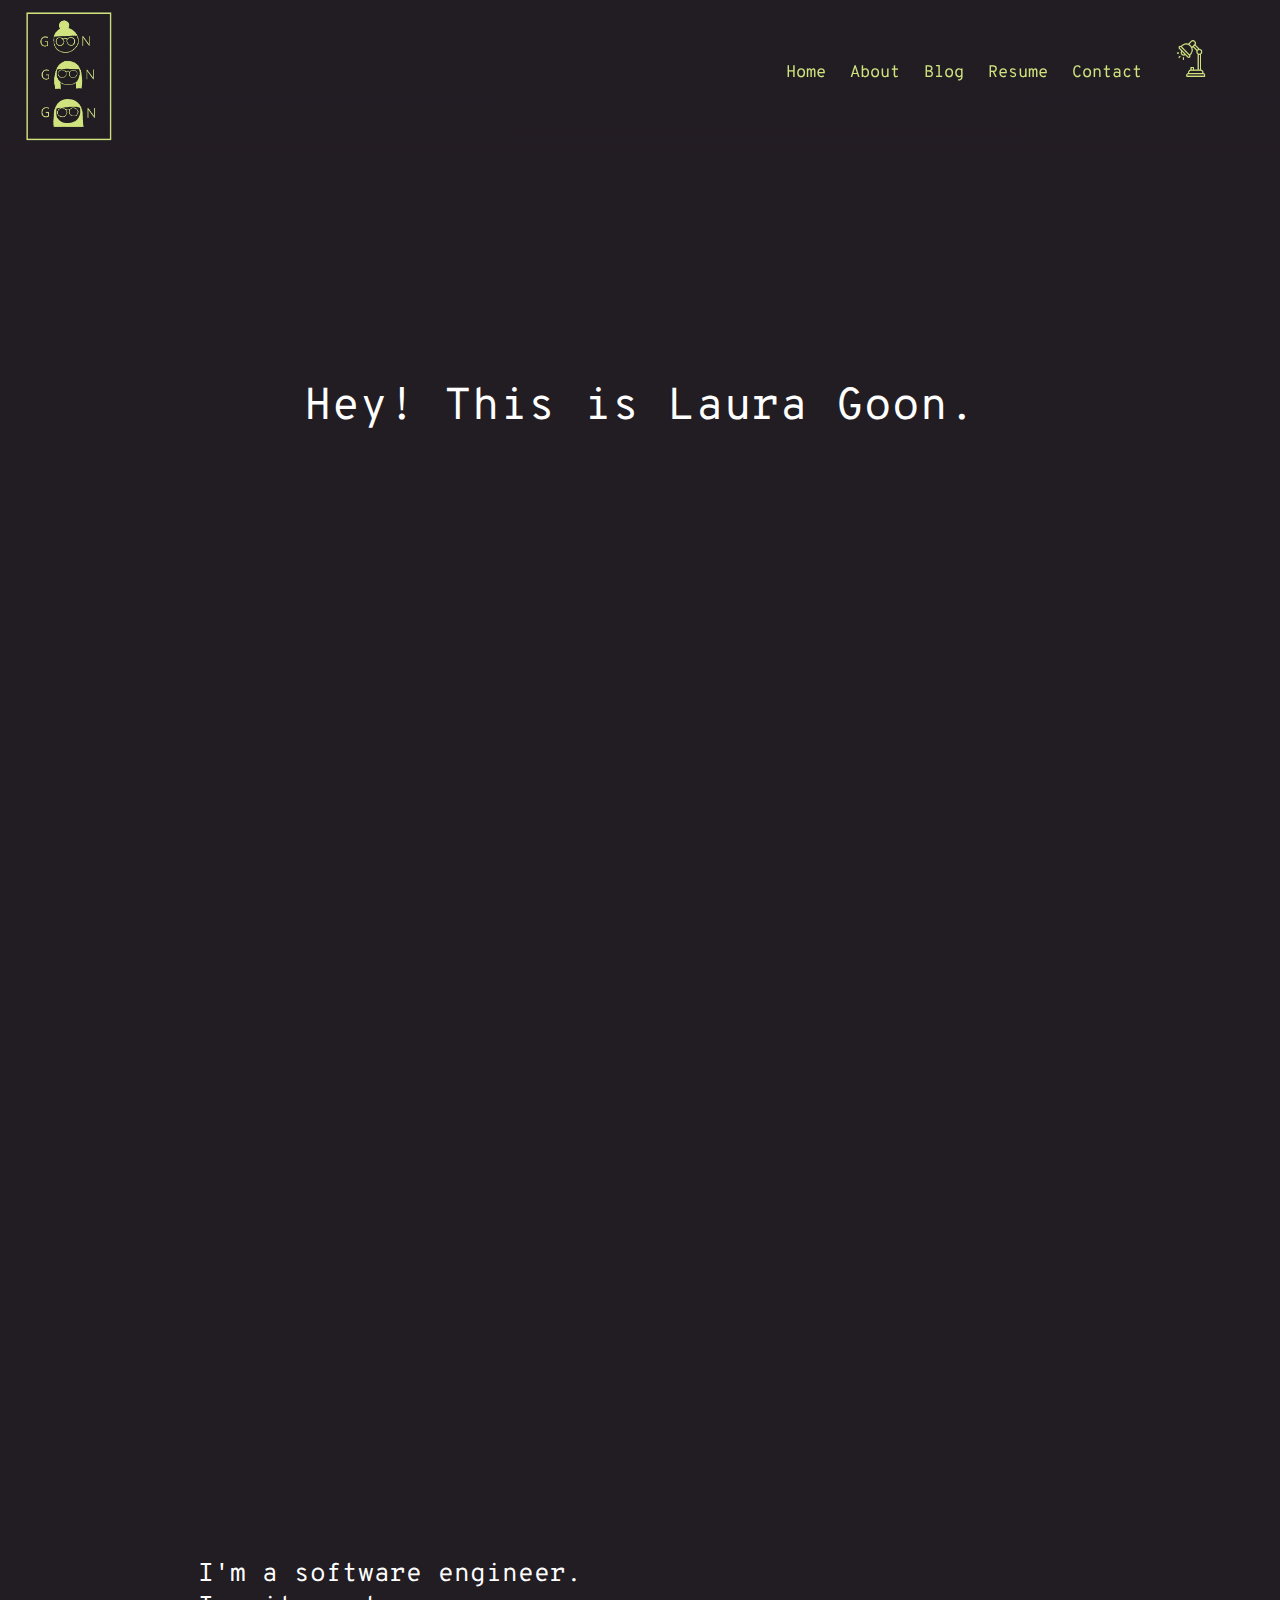
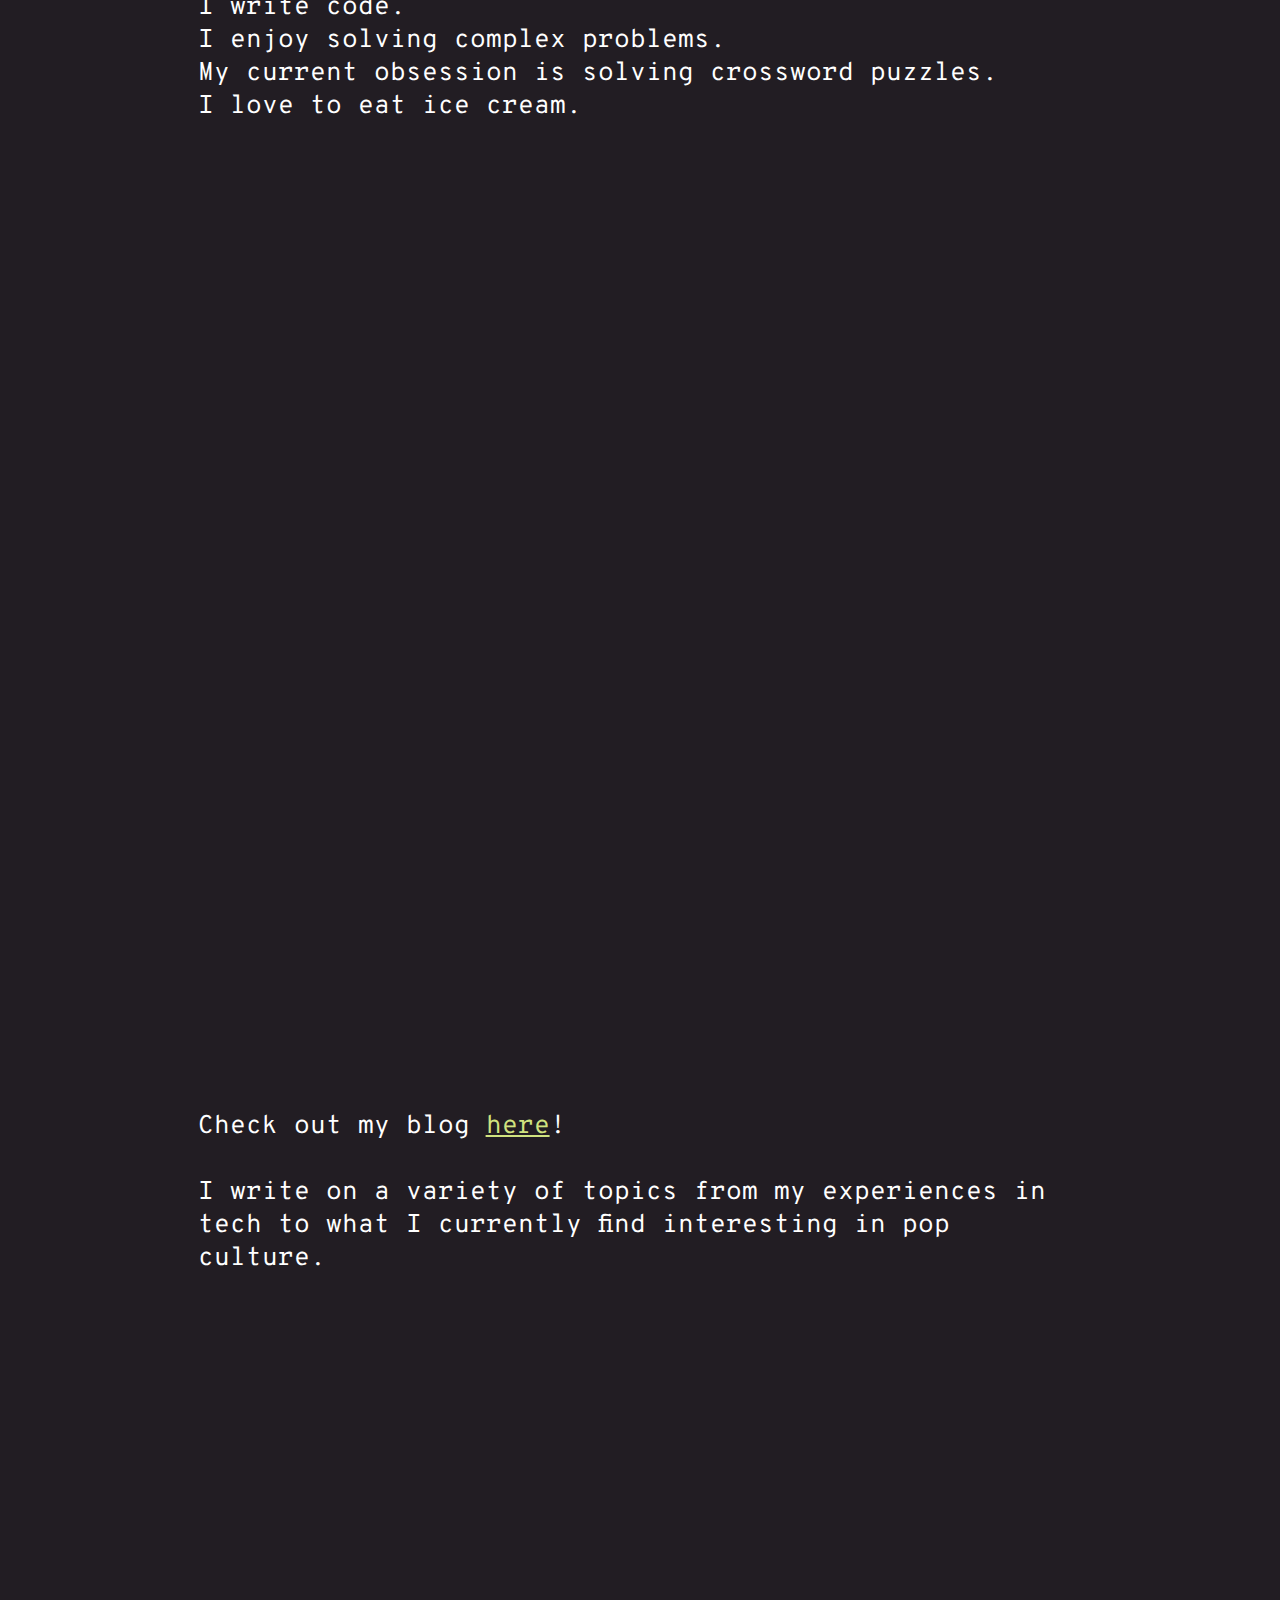
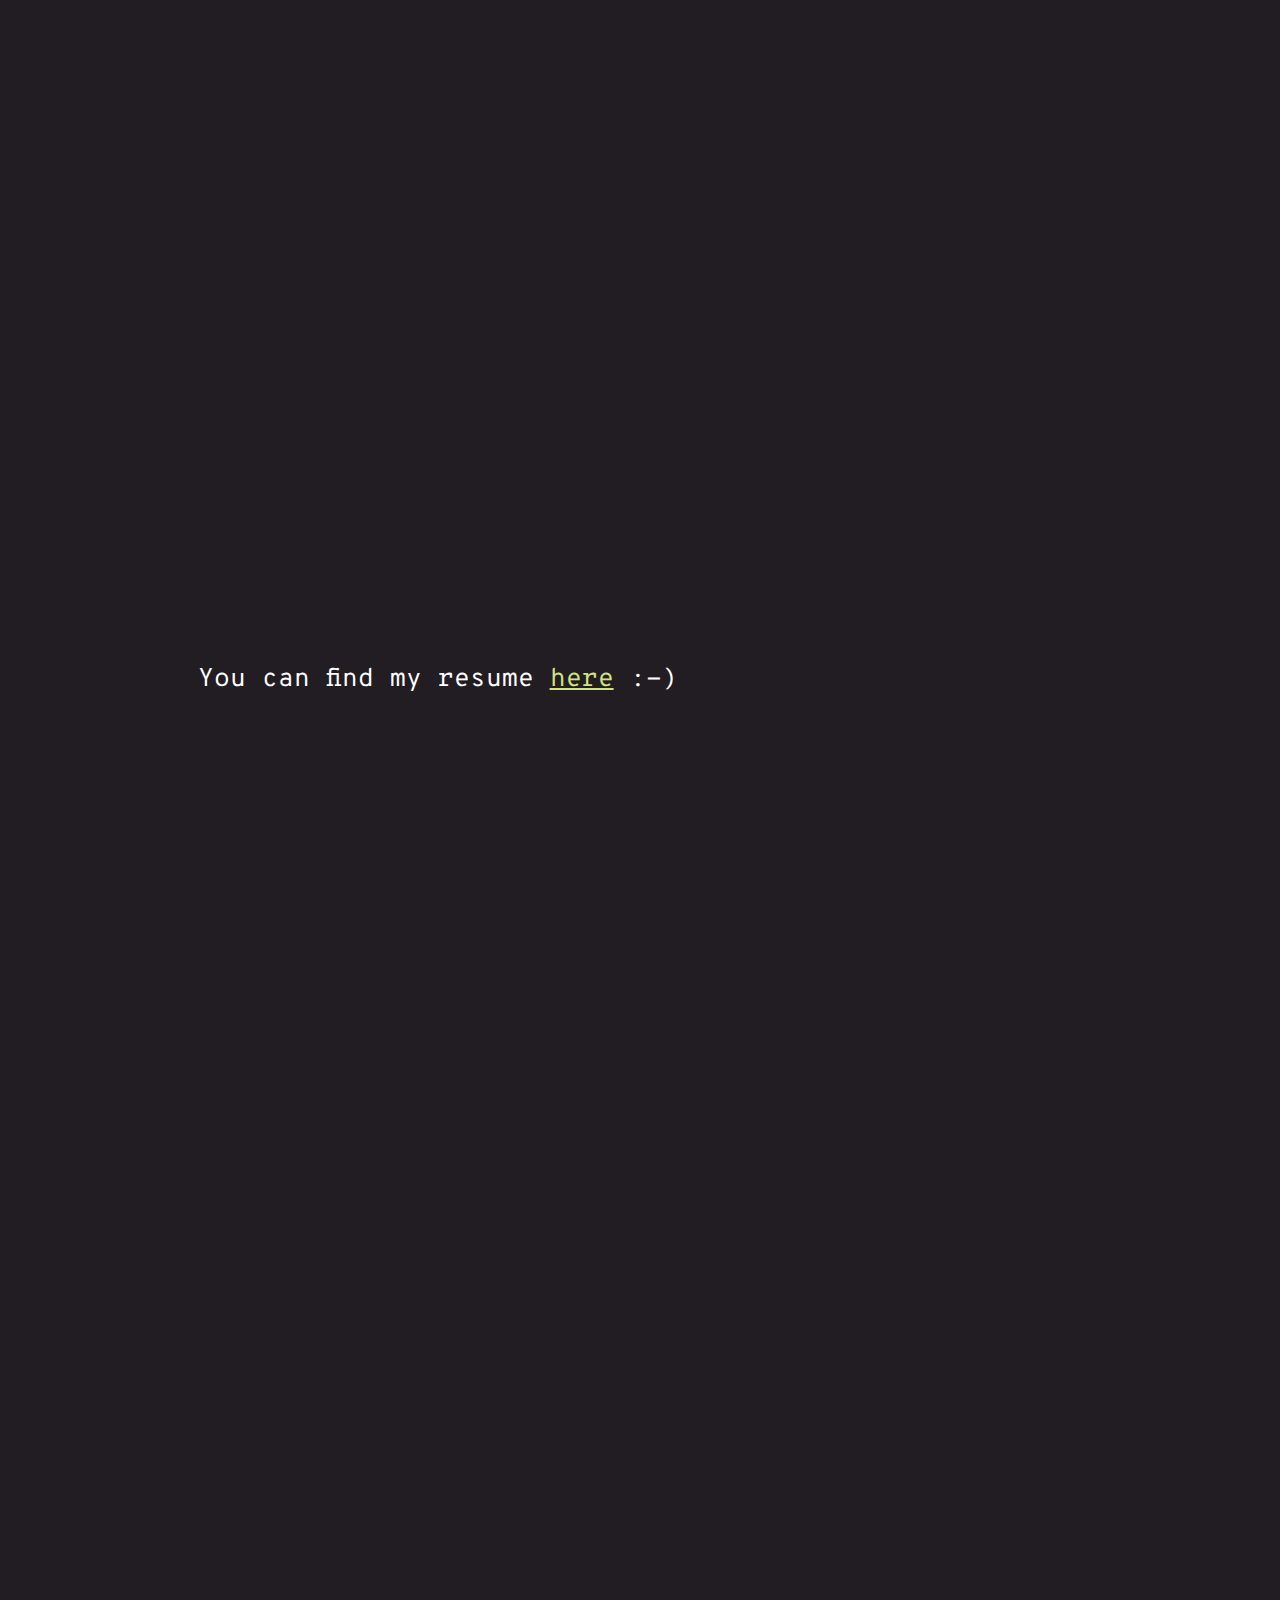
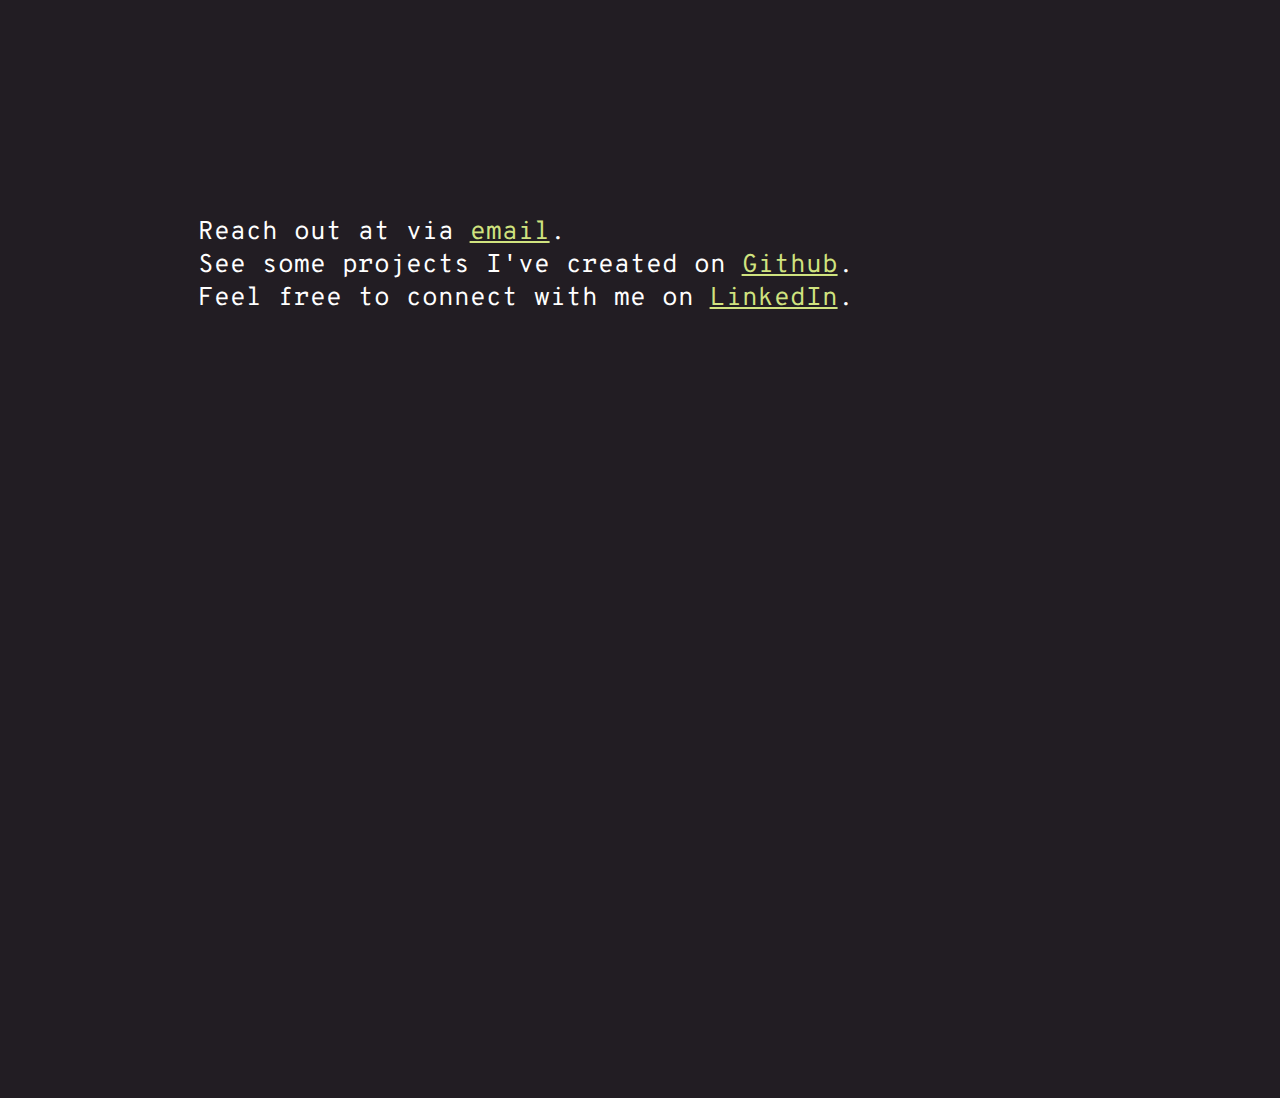
==== commit 39a2c19e: "add old file" ====
--- a/index.html
+++ b/index.html
@@ -28,6 +28,7 @@
             <a href="#">Home</a>
             <a href="#about">About</a>
             <a href="#blog">Blog</a>
+            <a href="#resume">Resume</a>
             <a href="#contact">Contact</a>
             <button id="theme-switch" onclick="switchMode()">
                 <img id="theme-switch-img-hover" src="media/lamp-for-dark-hover.png" alt="lamp" />
@@ -54,7 +55,15 @@
 
     <div id="blog" class="main-container">
         <p>
-            Check out my blog <a href="blog.html">here</a>!
+            Check out my blog <a href="blog.html">here</a>! <br />
+            <br />
+            I write on a variety of topics from my experiences in tech to what I currently find interesting in pop culture.
+        </p>
+    </div>
+
+    <div id="resume" class="main-container">
+        <p>
+            You can find my resume <a href="media/LauraGoon_Resume.pdf">here</a> :-)
         </p>
     </div>
 
--- a/main.css
+++ b/main.css
@@ -20,6 +20,20 @@
 
 body {
 	background-color: var(--bg-color);
+}
+
+a {
+	color: var(--header-color);
+}
+
+a:hover {
+	font-weight: 600;
+	text-decoration: none;
+	color: var(--hover-color);
+}
+
+a:visited {
+	color: var(--header-color);
 }
 
 #header {
